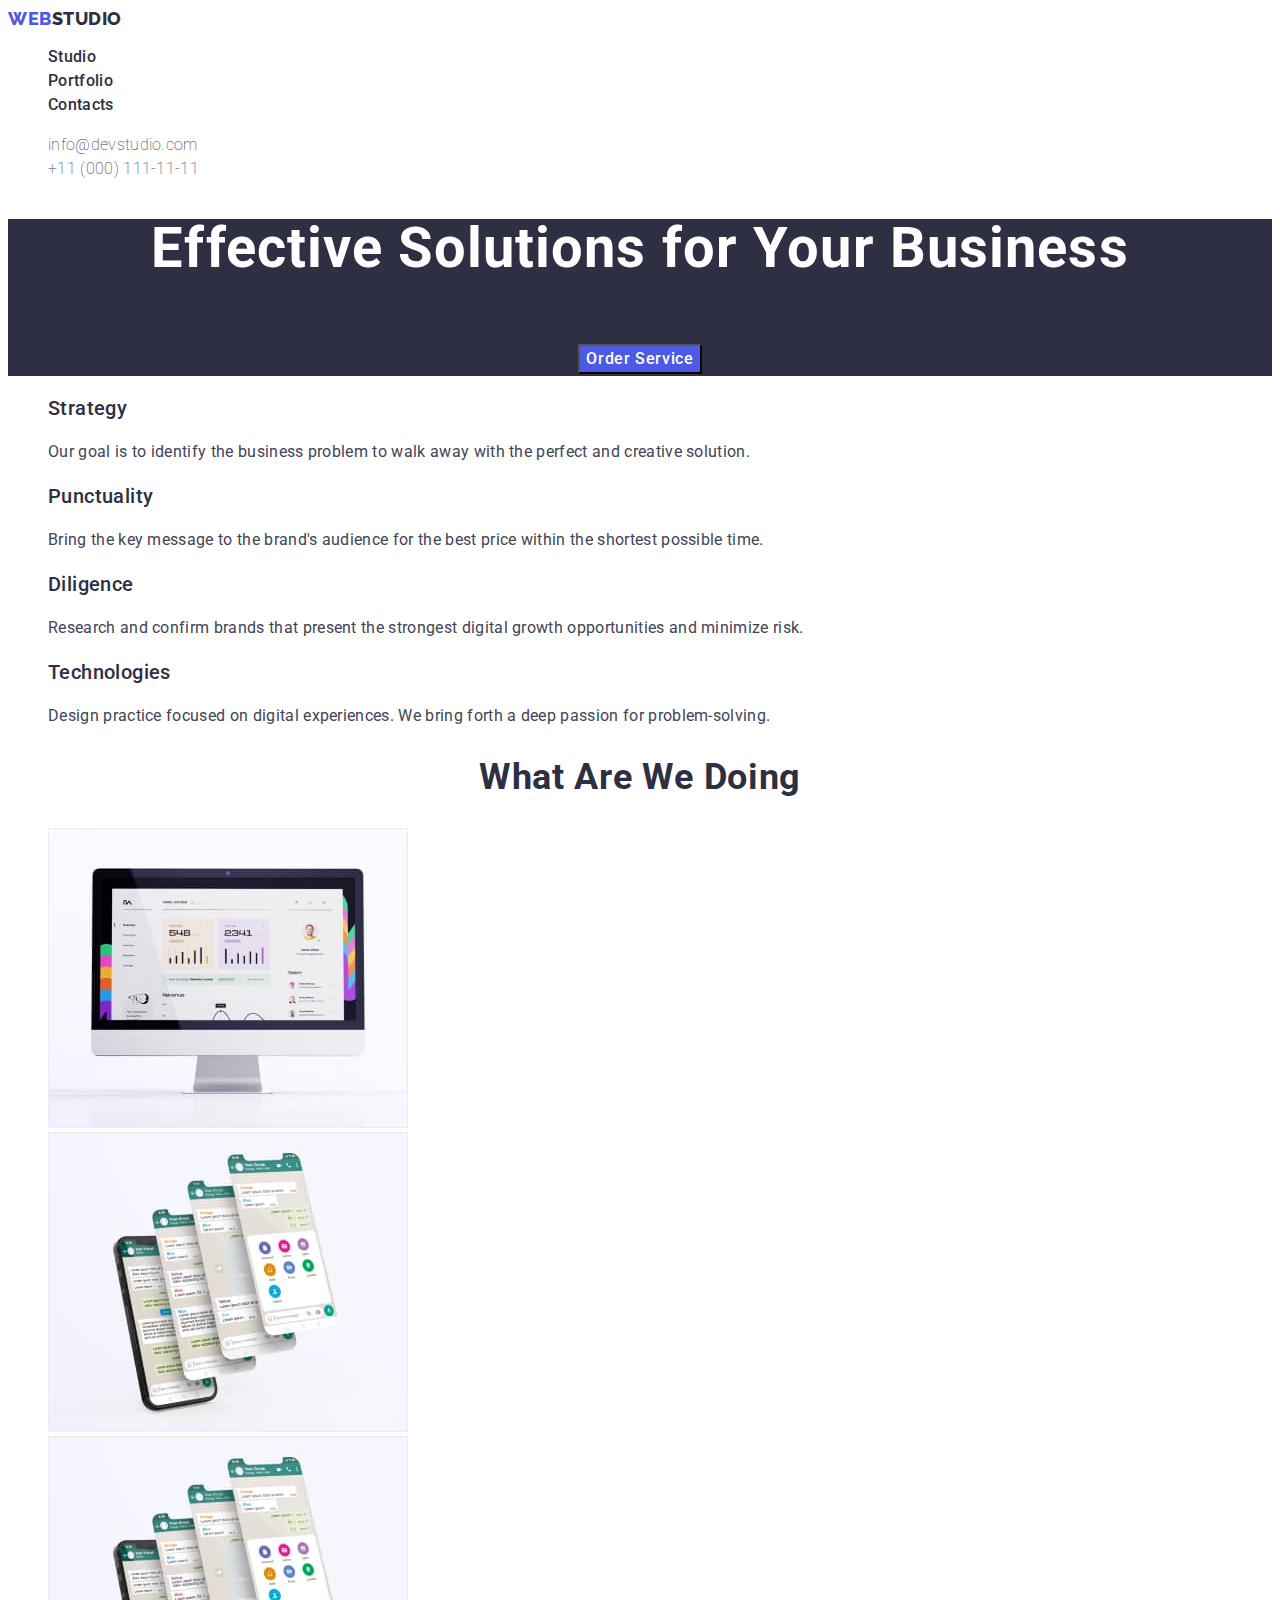
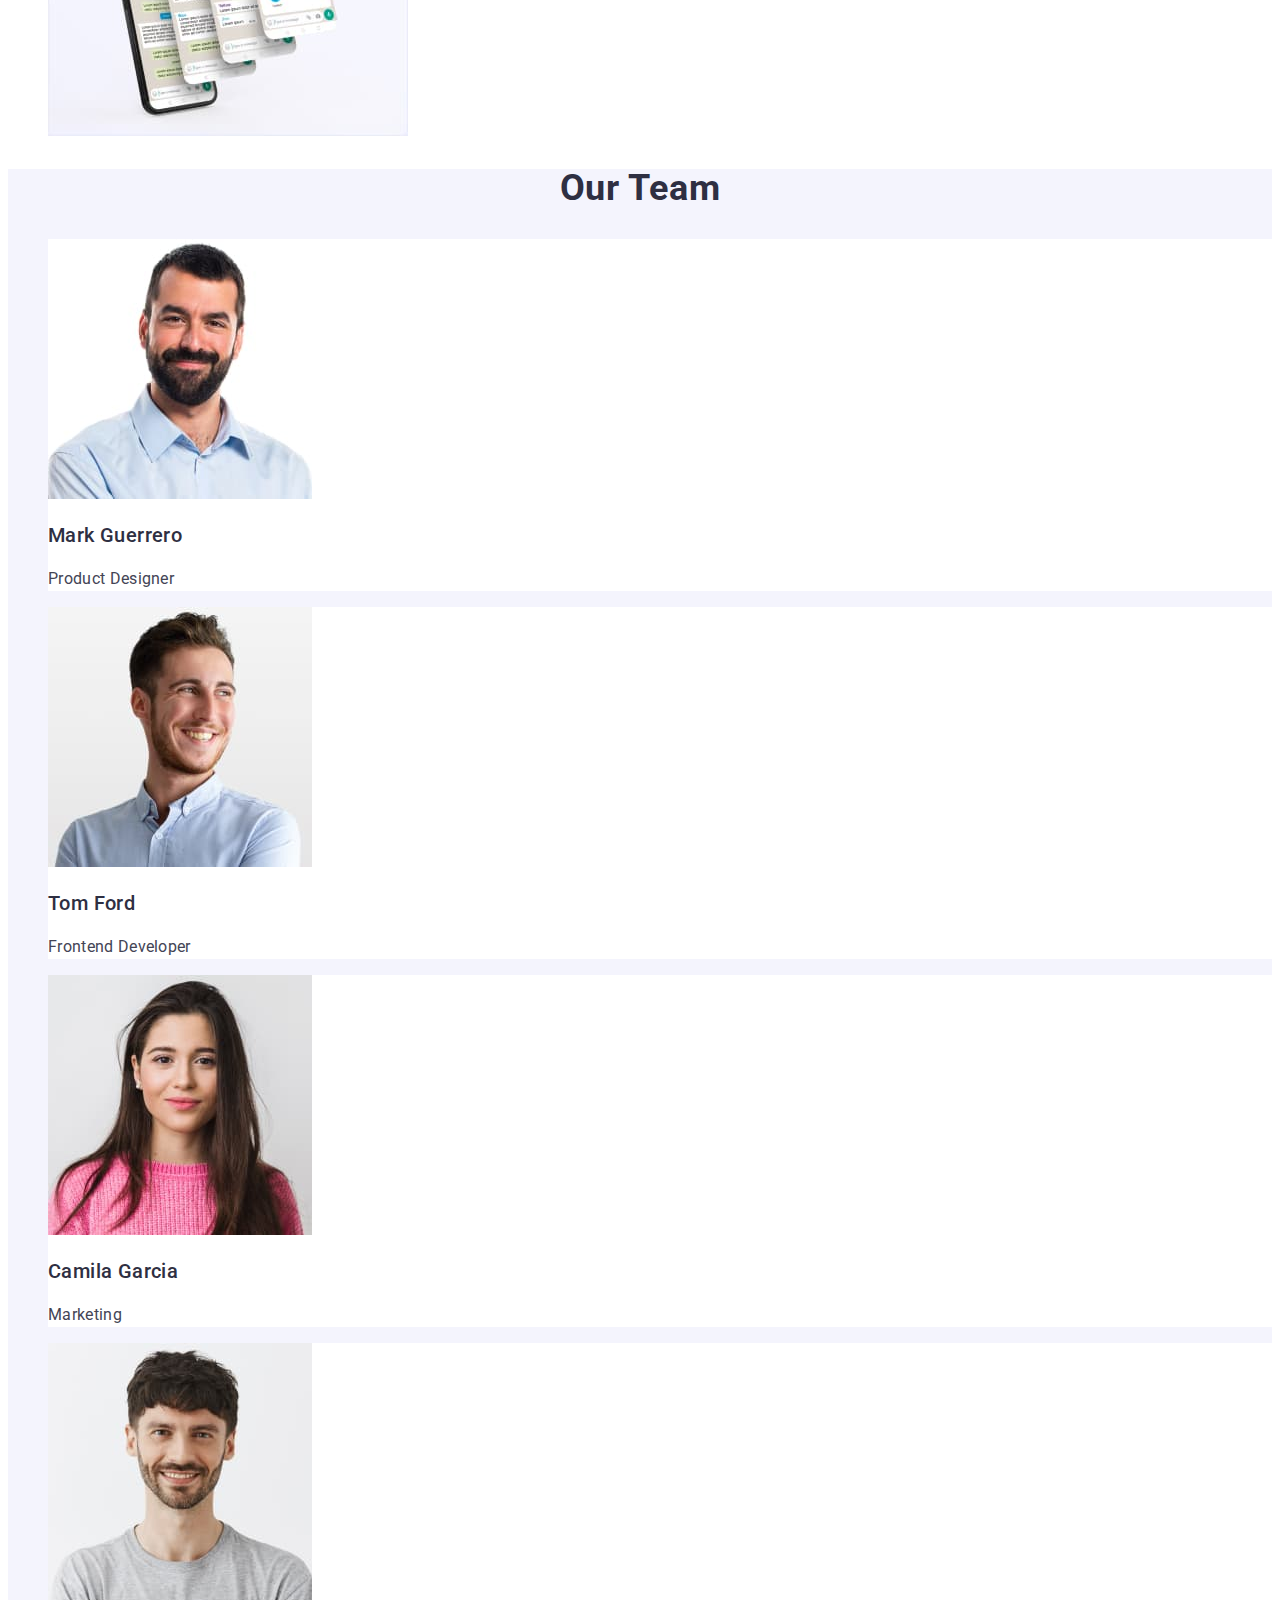
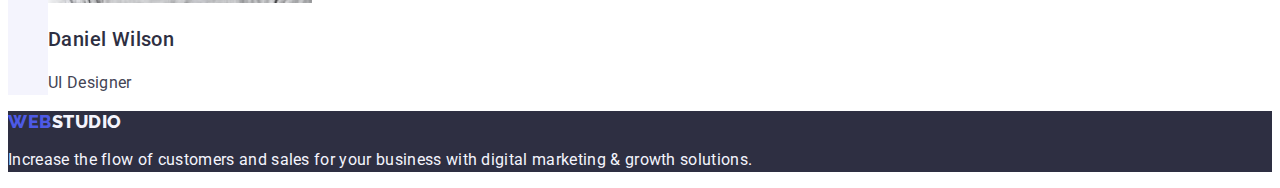
==== index.html @ bb56ab48 "Initial commit" ====
<!DOCTYPE html>
<html lang="en">

<head>
    <meta charset="UTF-8">
    <meta http-equiv="X-UA-Compatible" content="IE=edge">
    <meta name="viewport" content="width=device-width, initial-scale=1.0">
    <link rel="stylesheet" href="./css/styles.css">
    <link rel="preconnect" href="https://fonts.googleapis.com">
    <link rel="preconnect" href="https://fonts.gstatic.com" crossorigin>
    <link
        href="https://fonts.googleapis.com/css2?family=Raleway:wght@800&family=Roboto:wght@400;500;700;900&display=swap"
        rel="stylesheet">
    <title>Document</title>
</head>
<body class="body">
    <header>
        <nav>
            <a href="./index.html" class="logo link">Web<span class="studio-dark">Studio</span></a>

            <ul class="list">
                <li>
                    <a href="./index.html" class="link link-nav">Studio</a>
                </li>
                <li>
                    <a href="./portfolio.html" class="link link-nav">Portfolio</a>
                </li>
                <li>
                    <a href="" class="link link-nav">Contacts</a>
                </li>
            </ul>
        </nav>
        <address class="main-address">
            <ul class="list">
                <li><a href="mailto:info@devstudio.com" class="main-address link">info@devstudio.com</a></li>
                <li><a href="tel:+110001111111" class="main-address link">+11 (000) 111-11-11</a></li>
            </ul>
        </address>
    </header>
    <!--Main block-->
    <main>
        <!--Hero image-->
        <section class="hero">
        <h1 class="hero">Effective Solutions for Your Business</h1>
        <button type="button" class="button">Order Service</button>
        </section>

        <!--Section 1-->
       <section>
        <h2 hidden>Advantages</h2>
        <ul  class="subtitle list">
            <li>

        <h3  class="subtitle">Strategy</h3>

        <p class="description">Our goal is to identify the business problem to walk away with the perfect and creative solution.</p>
        </li>
        <li>
            
            <h3 class="subtitle">Punctuality</h3>

        <p class="description">Bring the key message to the brand's audience for the best price within the shortest possible time.</p>
        </li>
        <li>

        <h3 class="subtitle">Diligence</h3>

        <p class="description">Research and confirm brands that present the strongest digital growth opportunities and minimize risk.</p>
        </li>
        <li>

        <h3 class="subtitle">Technologies</h3>

        <p class="description">Design practice focused on digital experiences. We bring forth a deep passion for problem-solving.</p>
        </li>

        </ul>

        </section> 

        <!--Section 2-->
        <section>
            <h2 class="section-name">What are we doing</h2>
            <ul class="list">
                <li>
                    <img src="./images/img1opt.jpg" alt="screen" width="360" height="300" />
                </li>
                <li>
                    <img src="./images/img2opt.jpg" alt="smartphones screens" width="360" height="300" />
                </li>
                <li>
                    <img src="./images/img2opt.jpg" alt="laptop and smartphone" width="360" height="300" />
                </li>
            </ul>

        </section>

        <!--Section 3-->
        <section class="section">
            <h2 class="section-name">Our Team</h2>
            <ul class="list">
                <li class="section-background">
                    <img src="./images/img-mark.jpg" alt="Mark Guerrero" width="264" height="260"/>
                    <h3 class="subtitle">Mark Guerrero</h3>
                    <p class="description">Product Designer</p> 
                </li>
                <li class="section-background">
                    <img src="./images/img-tom.jpg" alt="Tom Ford" width="264" height="260"/>
                    <h3 class="subtitle">Tom Ford</h3>
                    <p class="description">Frontend Developer</p>
                </li>
                <li class="section-background">
                    <img src="./images/img-camilaopt.jpg" alt="Camila Garcia" width="264" height="260"/>
                    <h3 class="subtitle">Camila Garcia</h3>
                    <p class="description">Marketing</p>
                </li>
                <li class="section-background">
                    <img src="./images/img-danielopt.jpg" alt="Daniel Wilson" width="264" height="260"/>
                    <h3 class="subtitle">Daniel Wilson</h3>
                    <p class="description">UI Designer</p>
                </li>
            </ul>

        </section>

    </main>
    <footer class="footer">
    <a href="./index.html" class="logo link">Web<span class="studio-light">Studio</span></a>
    <p class="end-description">Increase the flow of customers and sales for your business with digital marketing & growth solutions.</p>
    </footer>
    
</body>
</html>
---- css/styles.css ----
:root {
      --brand-color: #2E2F42;
      --primary-slate-color: #434455;
      --primary-blue-color: #404BBF;
      --non-primary-blue-color: #4D5AE5;
      --primary-white-color: #FFFFFF;
      --non-primary-white-color: #E7E9FC;
      --dark-color: #000000;
      --background-color: #F4F4FD;
  }
  .section{
    background-color:var(--background-color);
  }
  .section-background{
    background-color: var(--primary-white-color);
  }
  .link-nav{
    color: var(--brand-color);
    font-weight: 500;
    font-size: 16px;
    line-height: 1.5;
    letter-spacing: 0.02em;
    color: var(--brand-color)
  }
.end-description{
    font-family: Roboto;
    font-weight: 400;
    font-size: 16px;
    line-height: 1.5;
    letter-spacing: 0.02em;
    color: var(--background-color);
}

.body {
    font-family: "Roboto", sans-serif;
    background-color:var(--primary-white-color);
    color:var(--primary-slate-color);
}
.logo{
    font-family: "Raleway",sans-serif; 
    font-weight: 800;
    font-size:  18px;
    line-height: 1.17;
    letter-spacing: 0.03em;
    text-transform: uppercase;
    color: var(--non-primary-blue-color);
    text-decoration: none;
}
.link {
    text-decoration: none;
}

.studio-dark{
    color:var(--brand-color);
}

.list {
    list-style-type: none;
  
        }

.main-address{
    font-style: normal;
    font-weight: 153;
    font-size: 16px;
    line-height: 1.5;
    letter-spacing: 0.02em;
    color:var(--primary-slate-color);
    list-style-type: none;
}
.hero{
    font-weight: 700;
    font-size: 56px;
    line-height: 1.07;
    letter-spacing: 0.02em;
    color:var(--primary-white-color);
    background-color:var(--brand-color);
    text-align: center;
}
.button{
    font-family: "Roboto",sans-serif;
    font-weight: 500;
    font-size: 16px;
    line-height: 1.5;
    letter-spacing: 0.04em;
    cursor: pointer;
    background-color:var(--non-primary-blue-color);
    color:var(--primary-white-color)
    
}
.subtitle{
    font-weight: 500;
    font-size: 20px;
    line-height: 1.2;
    letter-spacing: 0.02em;
    list-style-type: none;
    color:var(--brand-color);
    }
    .description{
        font-weight: 400;
        font-size: 16px;
        line-height: 1.5;
        letter-spacing: 0.02em;
        color:var(--primary-slate-color);
    }
    .section-name{
        font-weight: 700;
        font-size: 36px;
        line-height: 1.11;
        letter-spacing: 0.02em;
        text-align: center;
        text-transform: capitalize;
        color: var(--brand-color);
        }
    .img-list{
        list-style-type: none;
    }
    .footer{
        font-family: "Raleway",sans-serif;
        background-color:var(--brand-color);
        color:var(--non-primary-white-color);
    }
    .studio-light{
        color:var(--background-color);
    }
    .filter-btn{
      font-family: "Roboto",sans-serif;
      font-weight: 500;
      font-size: 16px;
      line-height: 1.5;
      letter-spacing: 0.04em;
      cursor: pointer;
      background-color:var(--background-color);
      color:var(--non-primary-blue-color);
      }
        ul {
            list-style: none;
        }
    
        ul li a {
            text-decoration: none;
        }
        .filter-btn:hover,
        .filter-btn:focus{
            color:var(--primary-white-color);
            background-color: var(--primary-blue-color);
        }
       
        .link:hover,
        .link:focus{
            color: var(--primary-blue-color);
        }
        .address:hover,
        .address:focus{
            color:var(--primary-blue-color);
        }
        .button:hover,
        .button:focus{
            color:var(--primary-white-color);
            background-color:var(--primary-blue-color);
        }
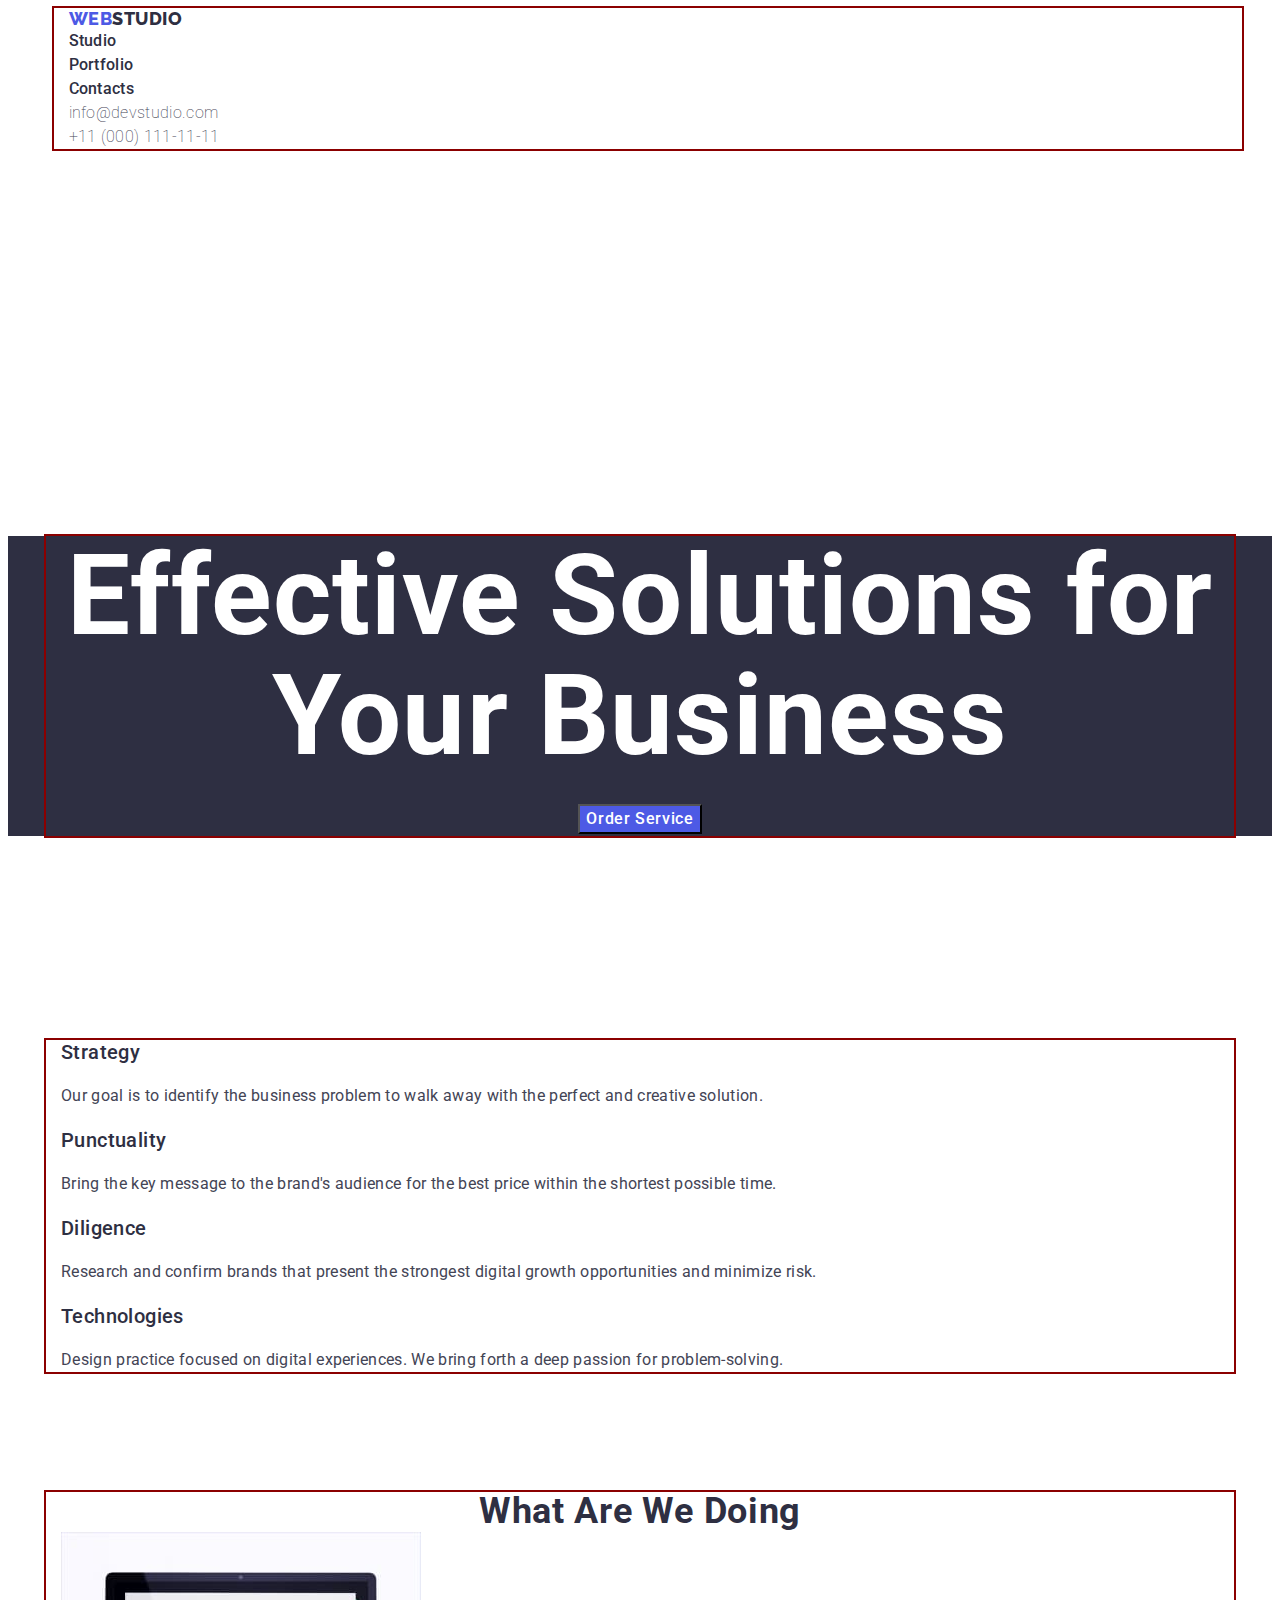
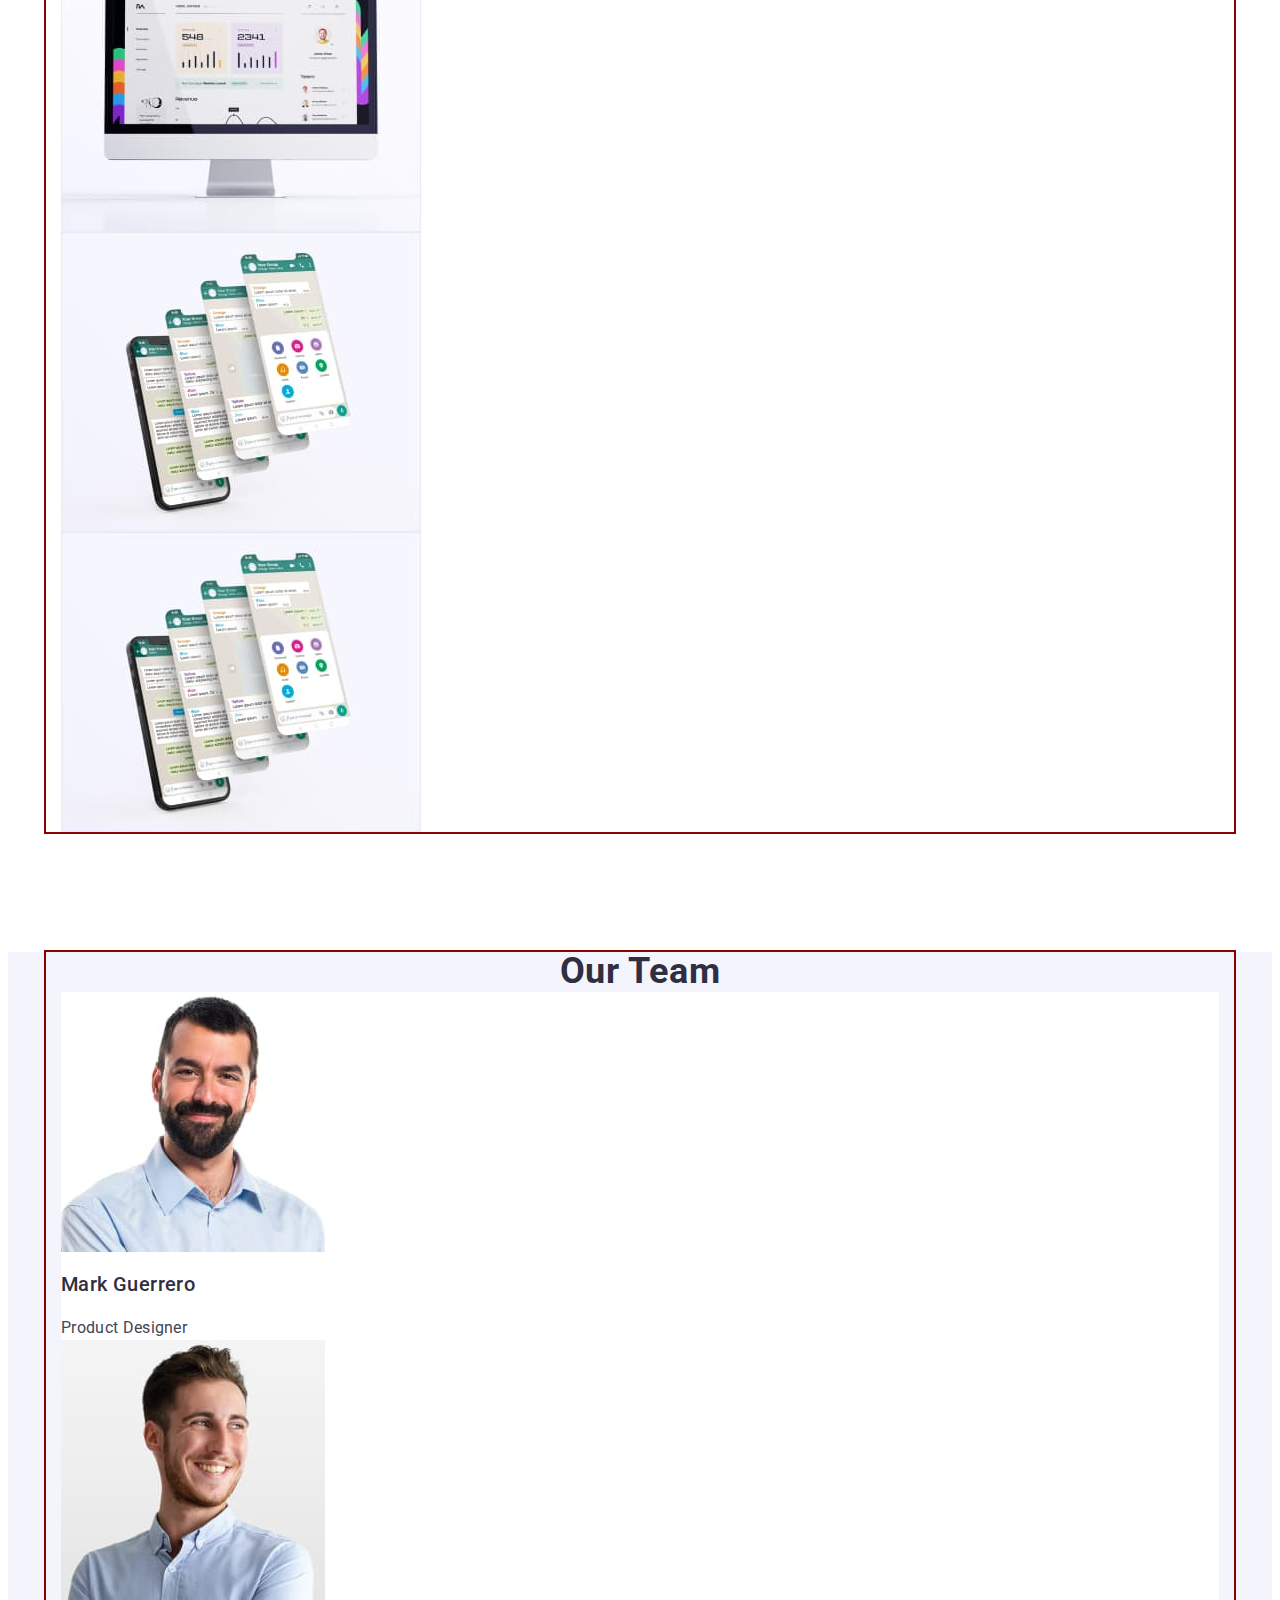
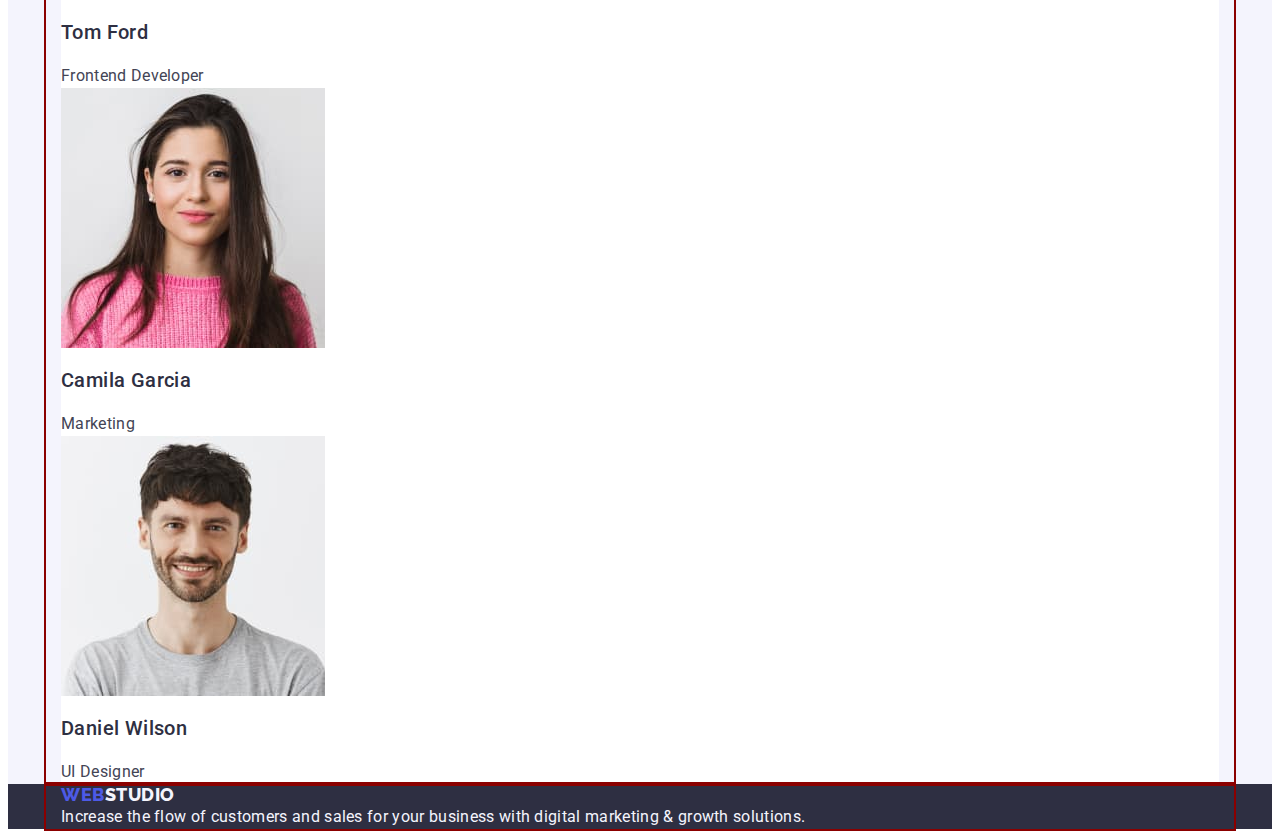
==== commit 1e3d3ab7: "26.06 not ready" ====
--- a/index.html
+++ b/index.html
@@ -14,7 +14,7 @@
     <title>Document</title>
 </head>
 <body class="body">
-    <header>
+    <header> <div class="container">
         <nav>
             <a href="./index.html" class="logo link">Web<span class="studio-dark">Studio</span></a>
 
@@ -36,17 +36,20 @@
                 <li><a href="tel:+110001111111" class="main-address link">+11 (000) 111-11-11</a></li>
             </ul>
         </address>
+        </div>
     </header>
     <!--Main block-->
     <main>
         <!--Hero image-->
         <section class="hero">
-        <h1 class="hero">Effective Solutions for Your Business</h1>
+            <div class="container">
+        <h1 class="hero-headline">Effective Solutions for Your Business</h1>
         <button type="button" class="button">Order Service</button>
+        </div>
         </section>
 
         <!--Section 1-->
-       <section>
+       <section class="section-one"><div class="container">
         <h2 hidden>Advantages</h2>
         <ul  class="subtitle list">
             <li>
@@ -75,11 +78,11 @@
         </li>
 
         </ul>
-
+        </div>
         </section> 
 
         <!--Section 2-->
-        <section>
+        <section class="section-two"><div class="container">
             <h2 class="section-name">What are we doing</h2>
             <ul class="list">
                 <li>
@@ -92,11 +95,11 @@
                     <img src="./images/img2opt.jpg" alt="laptop and smartphone" width="360" height="300" />
                 </li>
             </ul>
-
+        </div>
         </section>
 
         <!--Section 3-->
-        <section class="section">
+        <section class="section"><div class="container">
             <h2 class="section-name">Our Team</h2>
             <ul class="list">
                 <li class="section-background">
@@ -120,13 +123,14 @@
                     <p class="description">UI Designer</p>
                 </li>
             </ul>
-
+         </div>
         </section>
 
     </main>
-    <footer class="footer">
+    <footer class="footer"><div class="container">
     <a href="./index.html" class="logo link">Web<span class="studio-light">Studio</span></a>
     <p class="end-description">Increase the flow of customers and sales for your business with digital marketing & growth solutions.</p>
+    </div>
     </footer>
     
 </body>
--- a/css/styles.css
+++ b/css/styles.css
@@ -76,6 +76,9 @@
     color:var(--primary-white-color);
     background-color:var(--brand-color);
     text-align: center;
+    margin-top: 372px;
+    margin-bottom: 204px;
+   
 }
 .button{
     font-family: "Roboto",sans-serif;
@@ -85,7 +88,8 @@
     letter-spacing: 0.04em;
     cursor: pointer;
     background-color:var(--non-primary-blue-color);
-    color:var(--primary-white-color)
+    color:var(--primary-white-color);
+   
     
 }
 .subtitle{
@@ -158,4 +162,35 @@
         .button:focus{
             color:var(--primary-white-color);
             background-color:var(--primary-blue-color);
-        }+        }
+        h1,h2, p,ul {
+        margin: 0;
+        padding: 0;
+        list-style: none;
+        }
+        img{
+            display: block;
+        }
+        header{
+            padding-left: 15px;
+            padding-bottom: 15px;
+        }
+        
+        .container{
+            width: 1158px;
+            margin: 0 auto;
+            padding-left: 15px;
+            padding-right: 15px;
+            outline: 2px solid darkred;
+        
+        }
+        .hero-headline{
+            
+        }
+        .section-one{
+            margin-bottom: 120px;
+        }
+        .section-two{
+            margin-bottom: 120px;
+        }
+        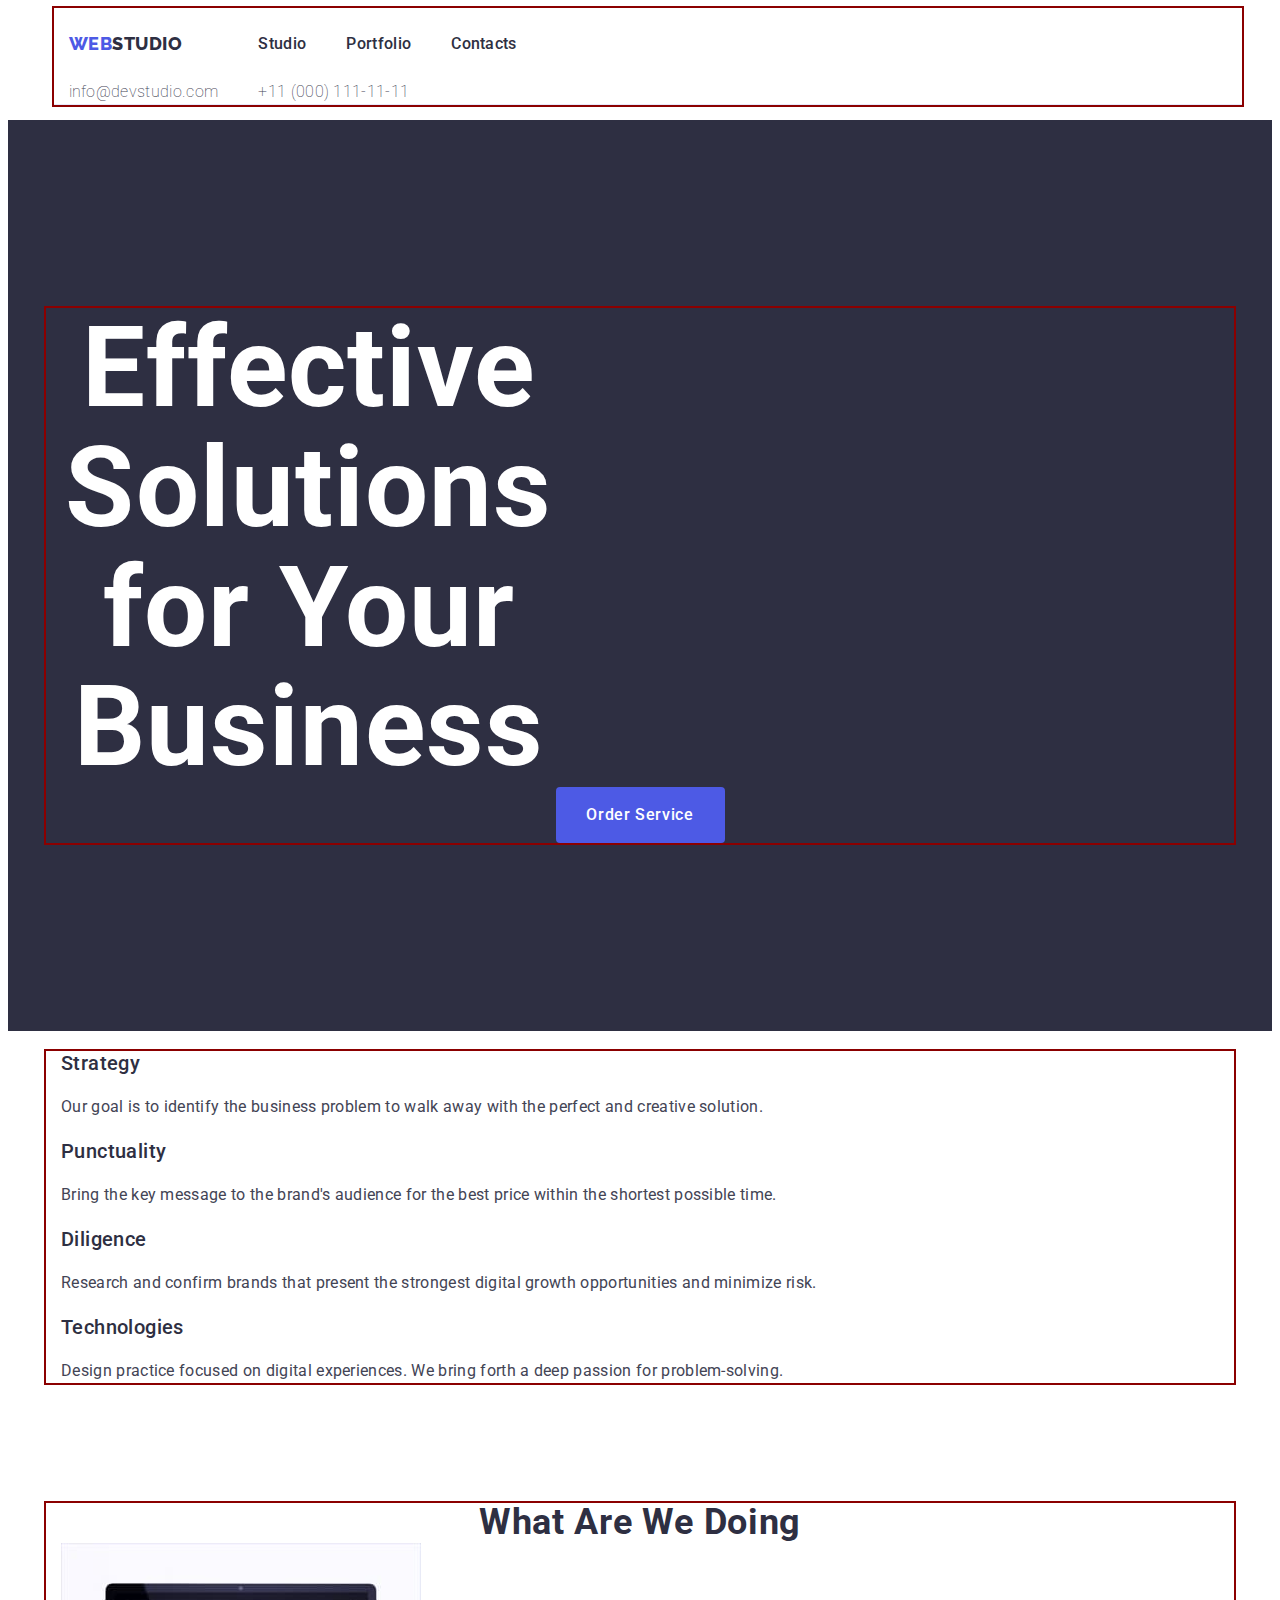
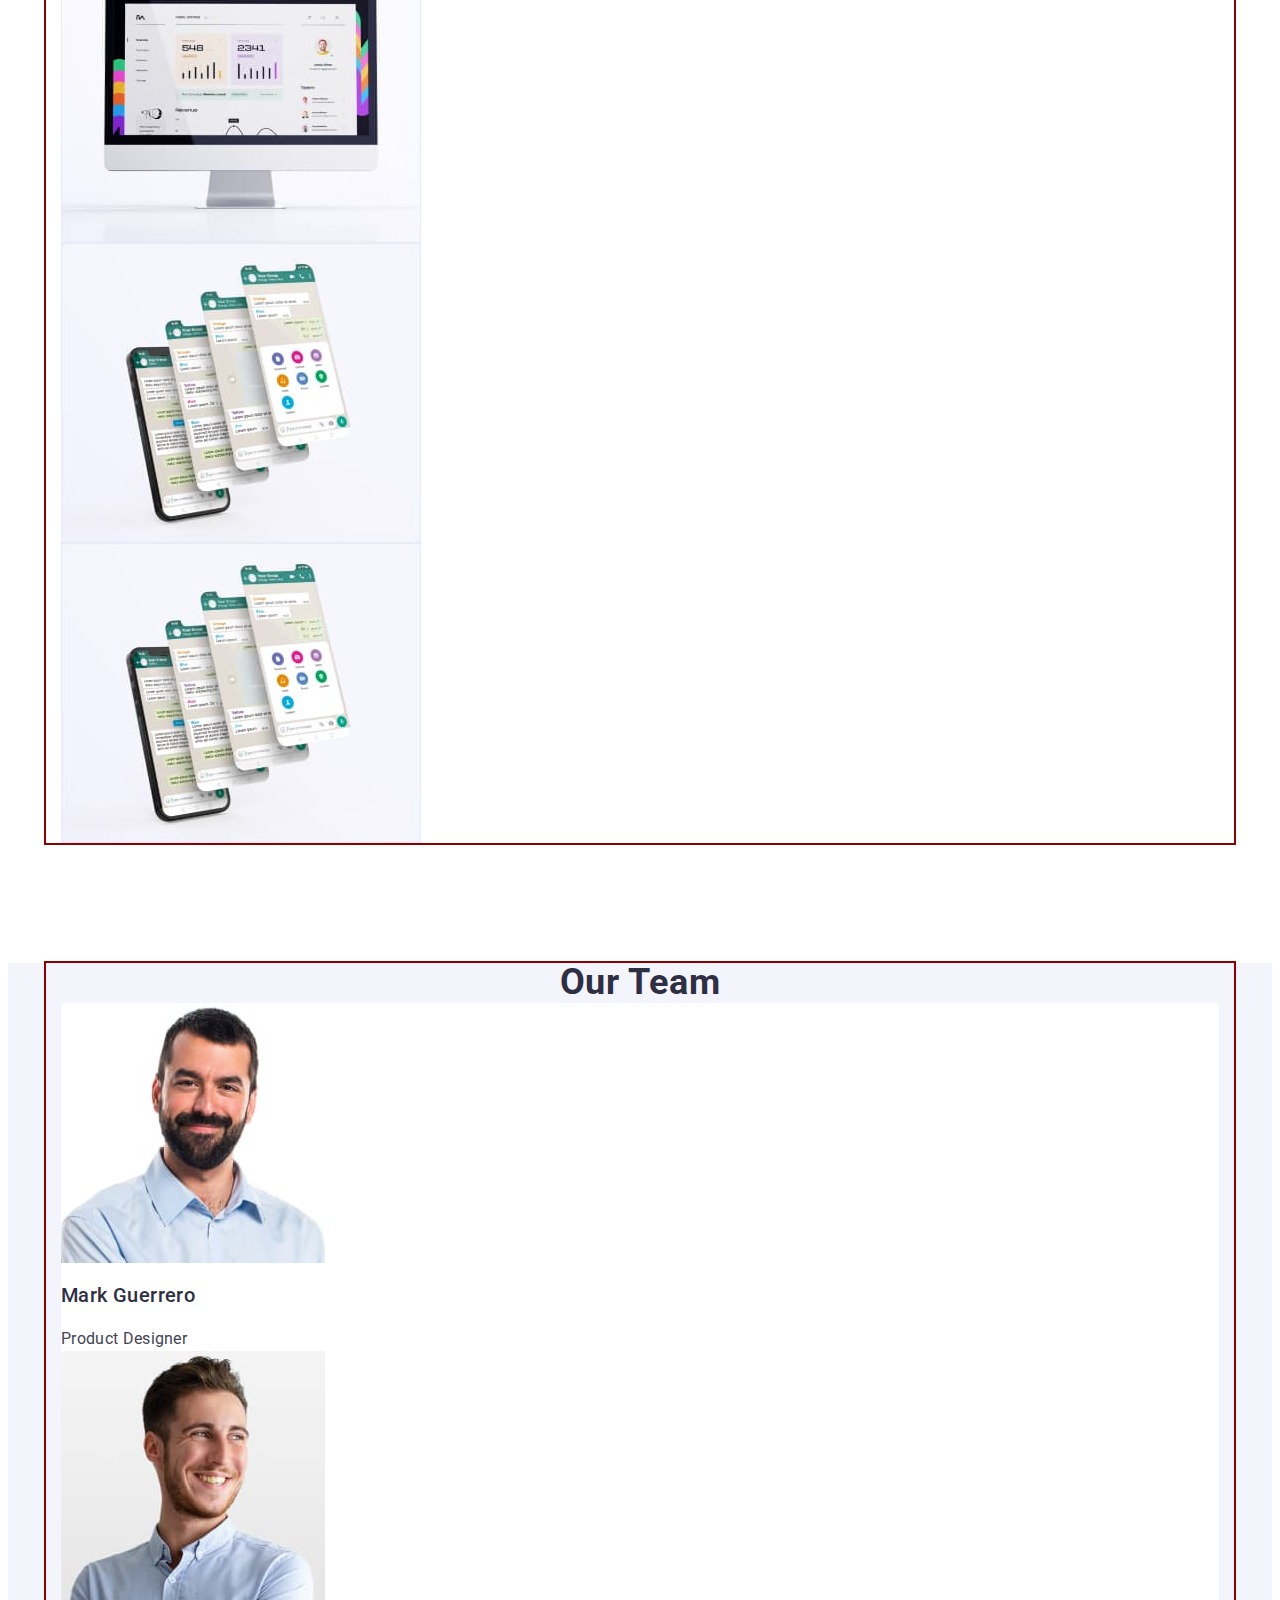
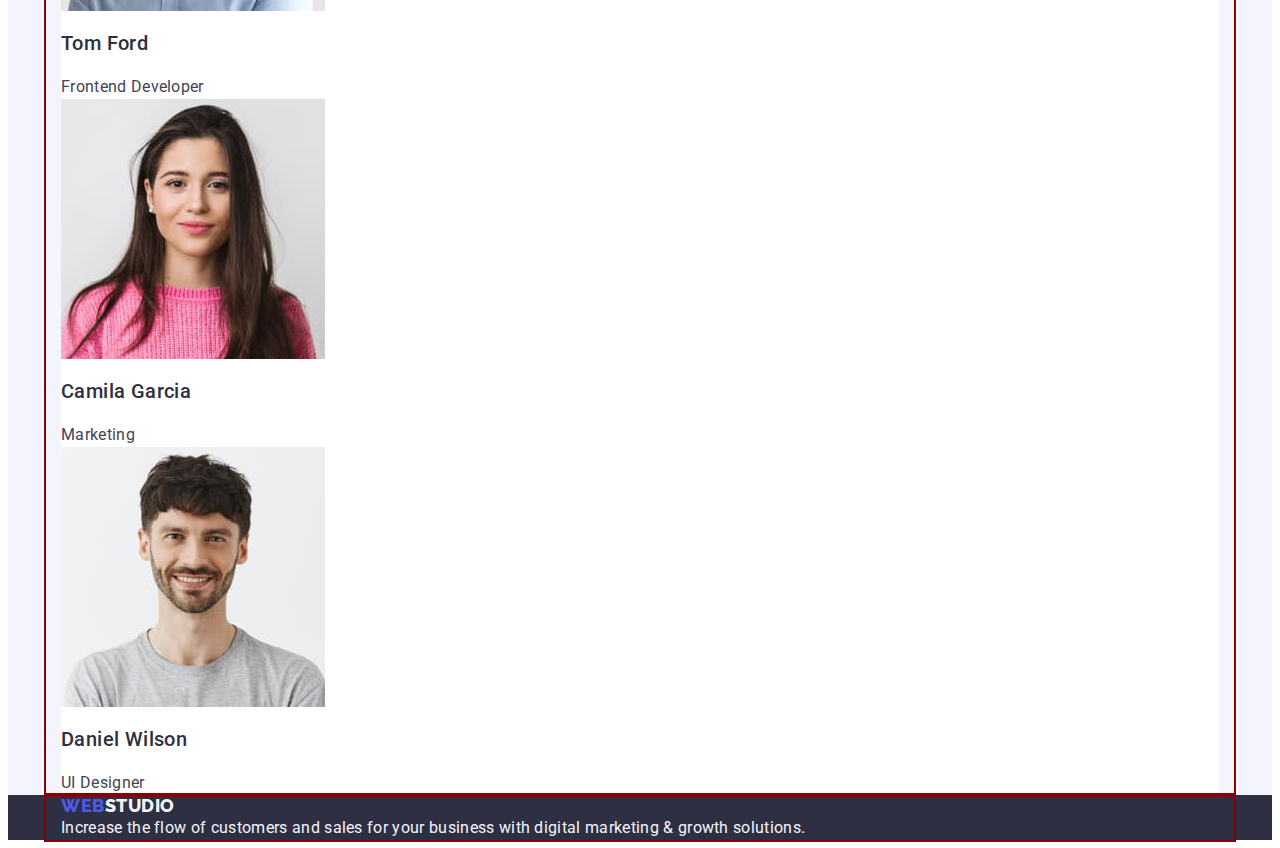
==== commit 848a326c: "26.06. not ready 2d try" ====
--- a/index.html
+++ b/index.html
@@ -11,14 +11,15 @@
     <link
         href="https://fonts.googleapis.com/css2?family=Raleway:wght@800&family=Roboto:wght@400;500;700;900&display=swap"
         rel="stylesheet">
+        <link rel="stylesheet" href="node_modules/modern-normalize/modern-normalize.css">
     <title>Document</title>
 </head>
 <body class="body">
-    <header> <div class="container">
-        <nav>
+    <header> <div class="container header-deco">
+        <nav class="navigation">
             <a href="./index.html" class="logo link">Web<span class="studio-dark">Studio</span></a>
 
-            <ul class="list">
+            <ul class="list list-deco">
                 <li>
                     <a href="./index.html" class="link link-nav">Studio</a>
                 </li>
@@ -31,7 +32,7 @@
             </ul>
         </nav>
         <address class="main-address">
-            <ul class="list">
+            <ul class="list address-deco">
                 <li><a href="mailto:info@devstudio.com" class="main-address link">info@devstudio.com</a></li>
                 <li><a href="tel:+110001111111" class="main-address link">+11 (000) 111-11-11</a></li>
             </ul>
--- a/css/styles.css
+++ b/css/styles.css
@@ -45,6 +45,7 @@
     text-transform: uppercase;
     color: var(--non-primary-blue-color);
     text-decoration: none;
+    margin-right: 76px;
 }
 .link {
     text-decoration: none;
@@ -76,8 +77,8 @@
     color:var(--primary-white-color);
     background-color:var(--brand-color);
     text-align: center;
-    margin-top: 372px;
-    margin-bottom: 204px;
+    padding-top: 188px;
+    padding-bottom: 188px;
    
 }
 .button{
@@ -89,6 +90,12 @@
     cursor: pointer;
     background-color:var(--non-primary-blue-color);
     color:var(--primary-white-color);
+    display: block;
+    margin: 0 auto;
+    min-width: 169px;
+    height: 56px;
+    border: none;
+    border-radius: 4px;
    
     
 }
@@ -185,12 +192,29 @@
         
         }
         .hero-headline{
-            
-        }
+            max-width: 496px;
+         }
         .section-one{
             margin-bottom: 120px;
         }
         .section-two{
             margin-bottom: 120px;
         }
-        +        .header-deco{
+            border-bottom: 1px solid #e7e9fc;
+        }
+        .navigation{
+            display: flex;
+            align-items: center;
+
+        }
+        .list-deco{
+            display: flex;
+            gap: 40px;
+            padding-top: 24px;
+            padding-bottom: 24px;
+        }
+        .address-deco{
+            display: flex;
+            gap: 40px;
+        }
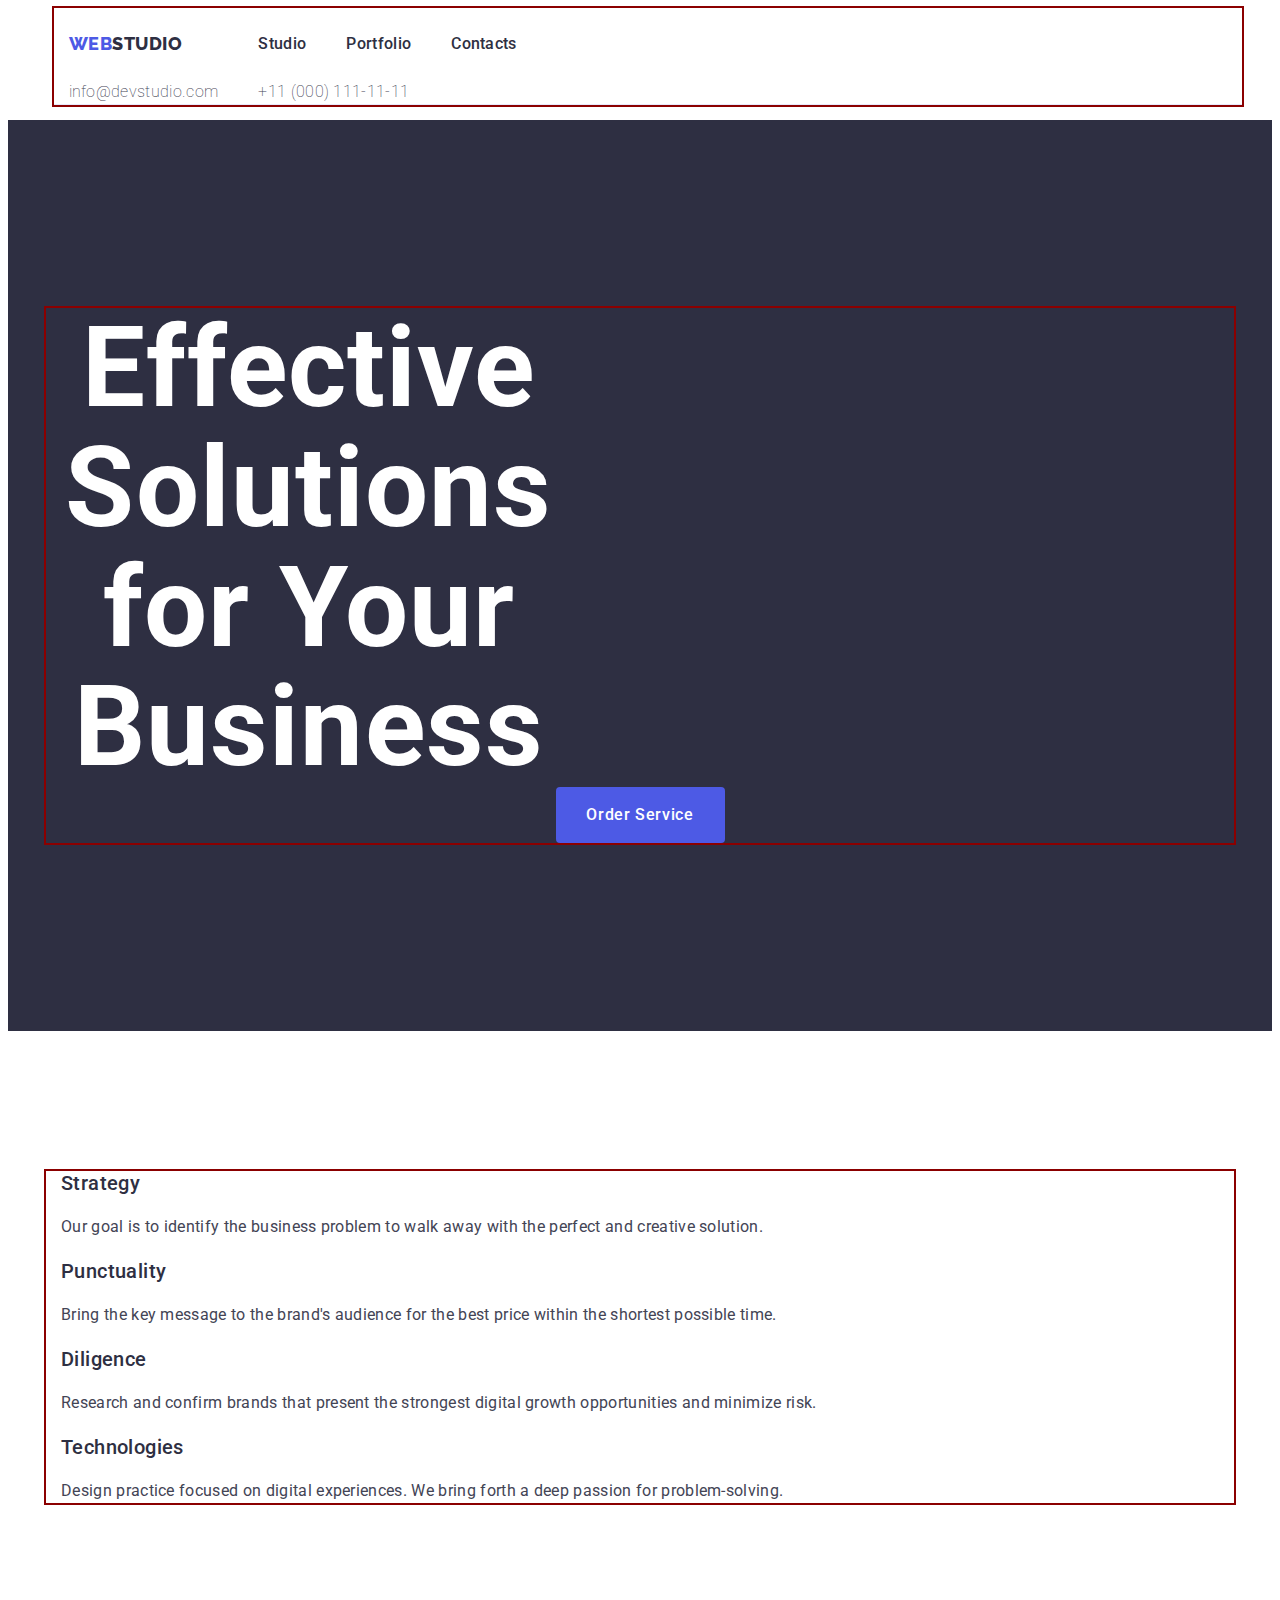
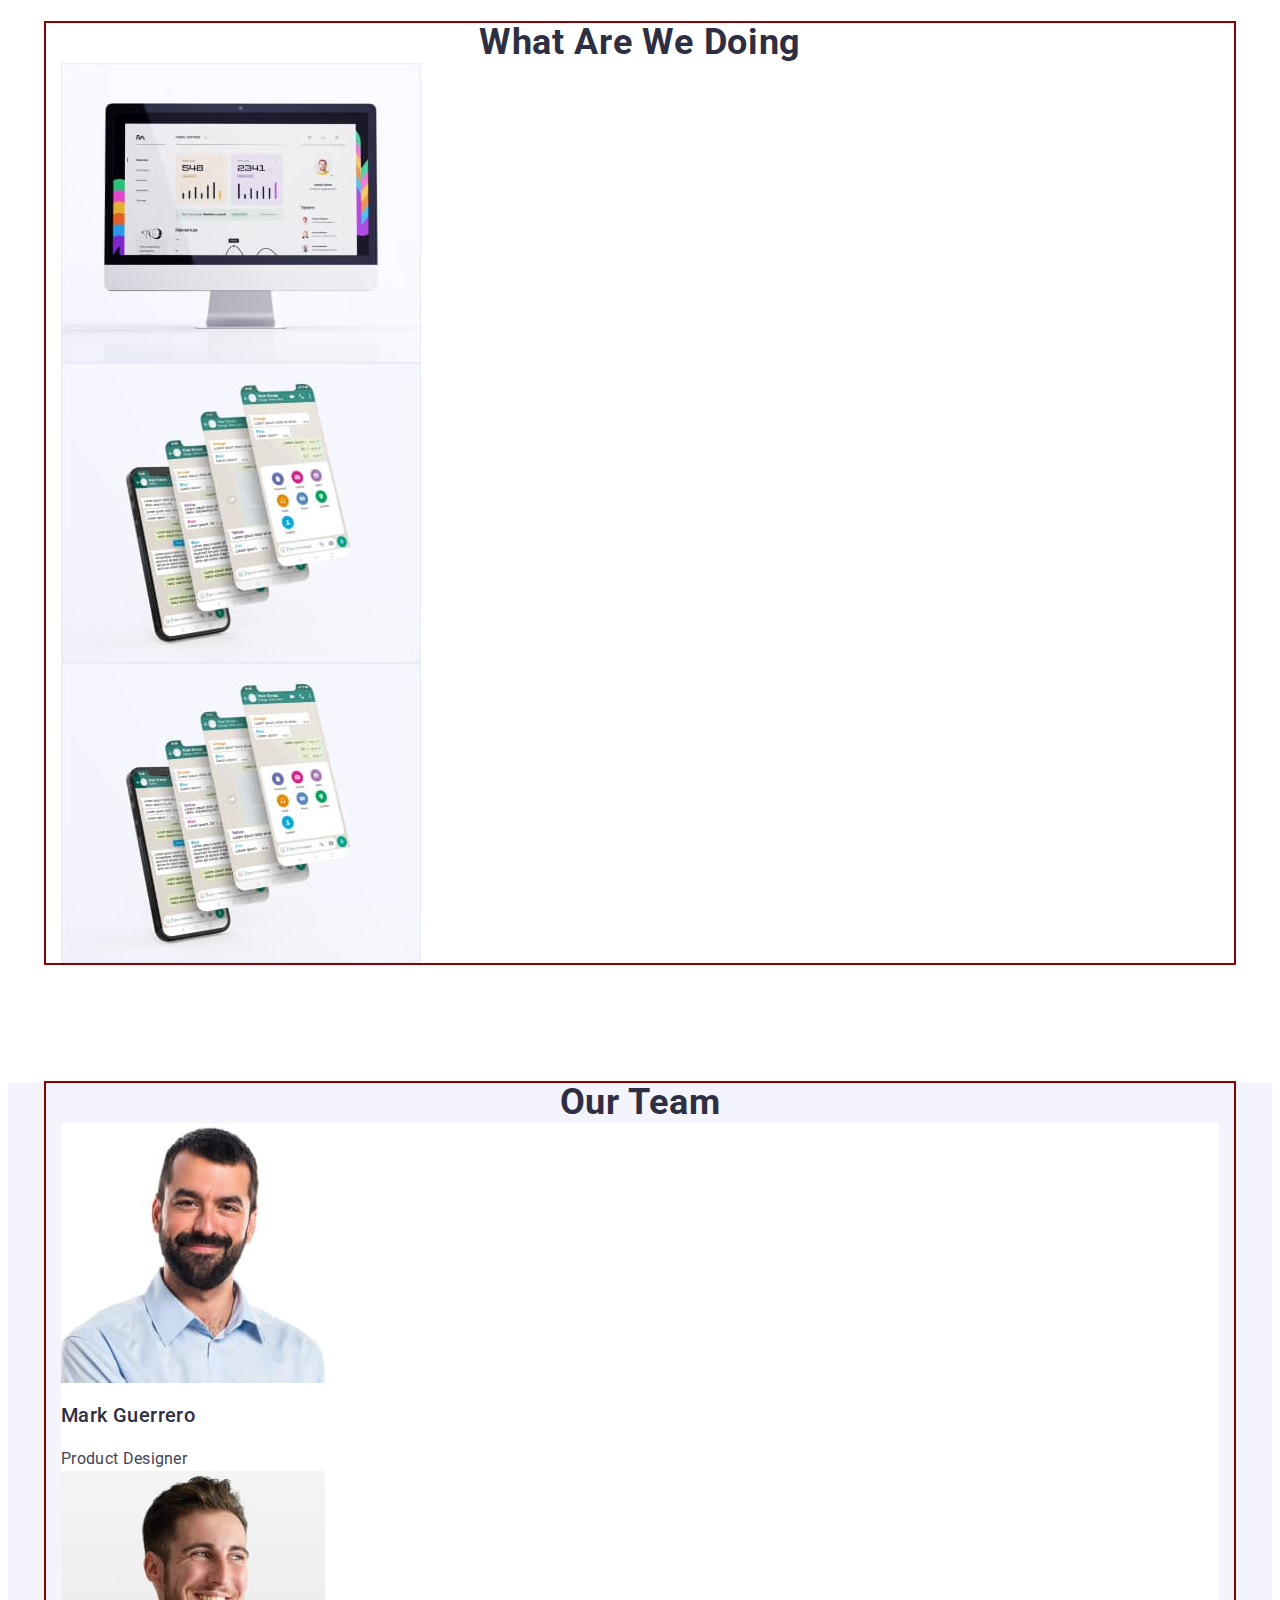
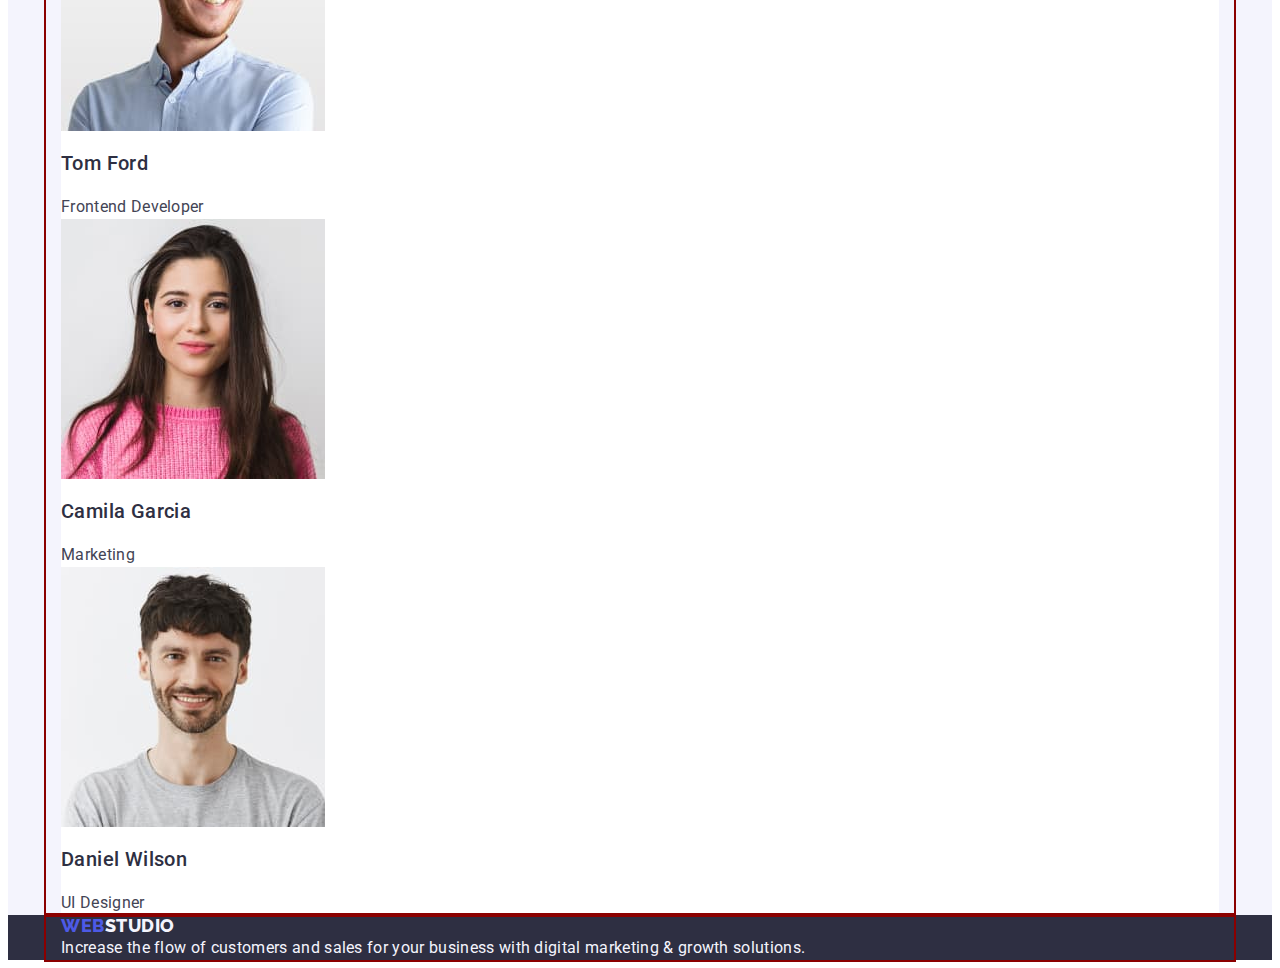
==== commit 1abe608d: "5d try" ====
--- a/index.html
+++ b/index.html
@@ -5,13 +5,14 @@
     <meta charset="UTF-8">
     <meta http-equiv="X-UA-Compatible" content="IE=edge">
     <meta name="viewport" content="width=device-width, initial-scale=1.0">
+    <link rel="stylesheet" href="node_modules/modern-normalize/modern-normalize.css">
     <link rel="stylesheet" href="./css/styles.css">
     <link rel="preconnect" href="https://fonts.googleapis.com">
     <link rel="preconnect" href="https://fonts.gstatic.com" crossorigin>
     <link
         href="https://fonts.googleapis.com/css2?family=Raleway:wght@800&family=Roboto:wght@400;500;700;900&display=swap"
         rel="stylesheet">
-        <link rel="stylesheet" href="node_modules/modern-normalize/modern-normalize.css">
+       
     <title>Document</title>
 </head>
 <body class="body">
--- a/css/styles.css
+++ b/css/styles.css
@@ -195,7 +195,8 @@
             max-width: 496px;
          }
         .section-one{
-            margin-bottom: 120px;
+            padding-top: 120px;
+            padding-bottom: 120px;
         }
         .section-two{
             margin-bottom: 120px;
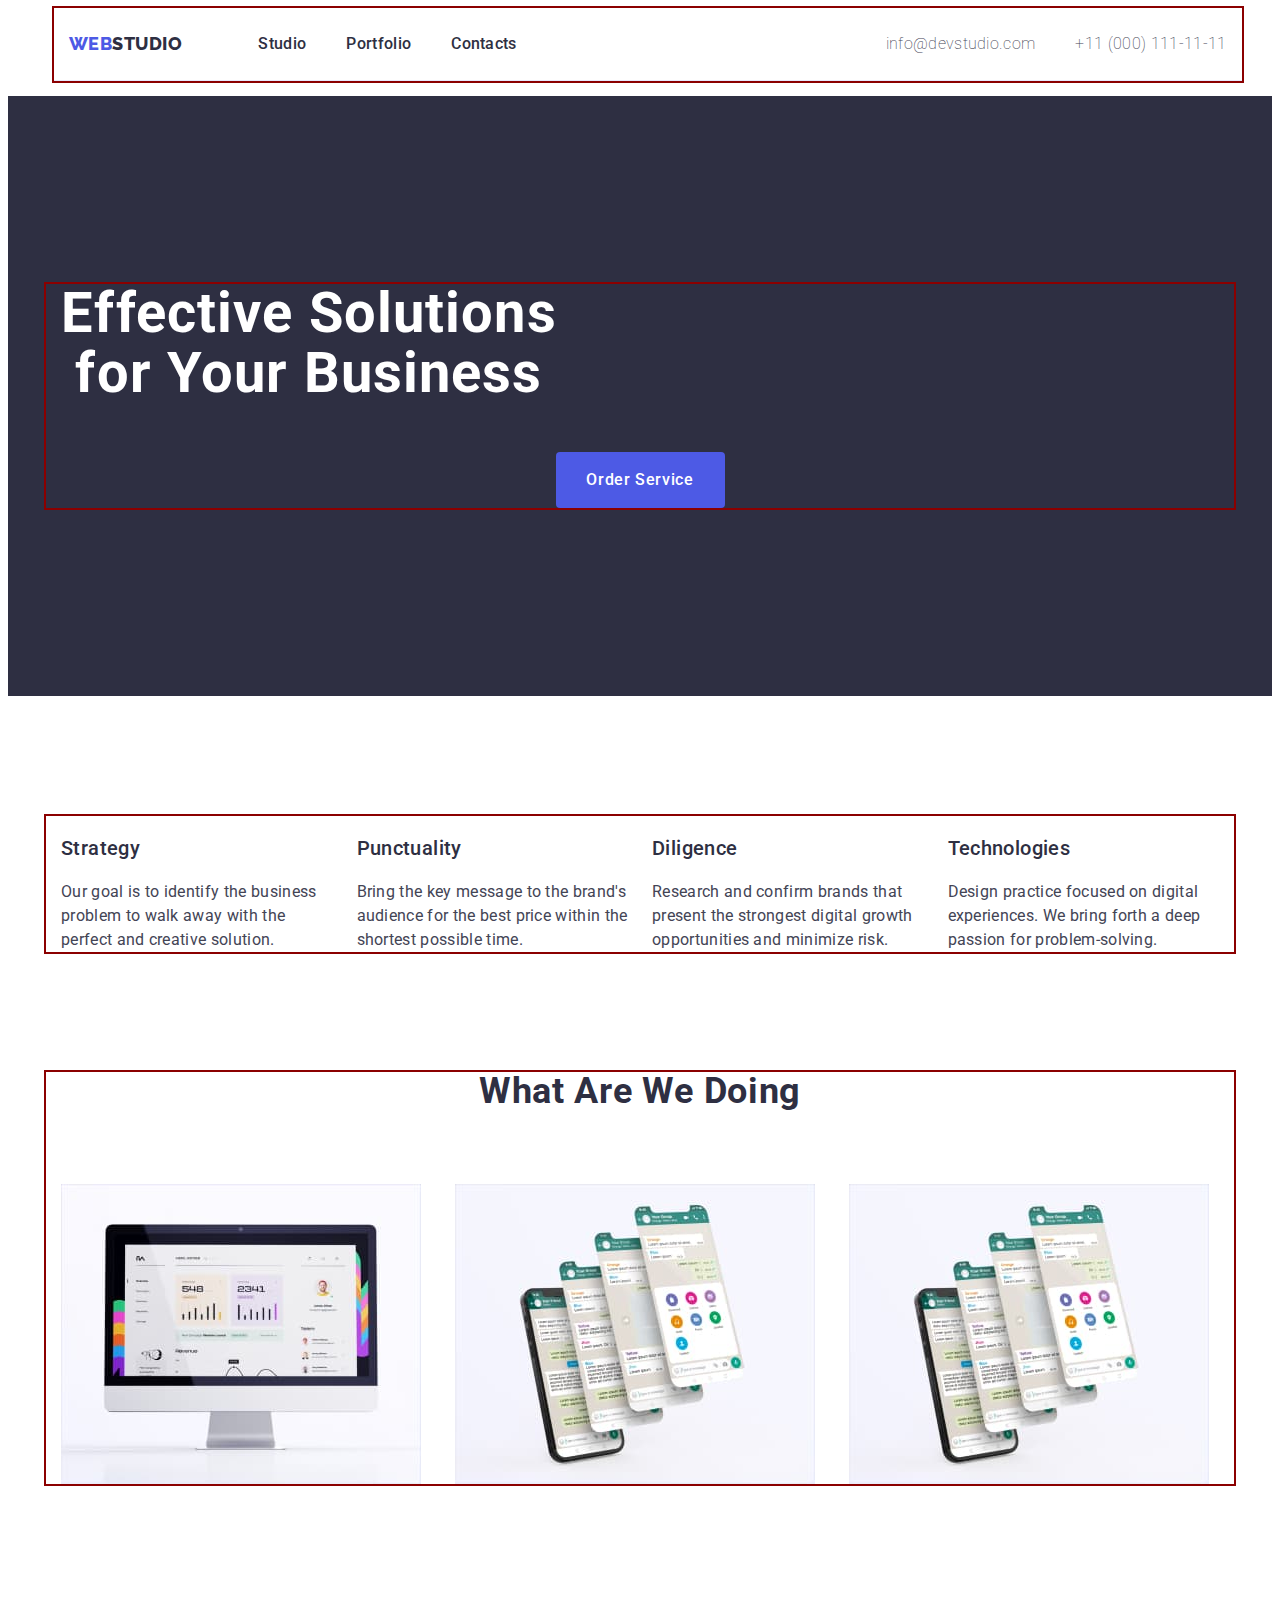
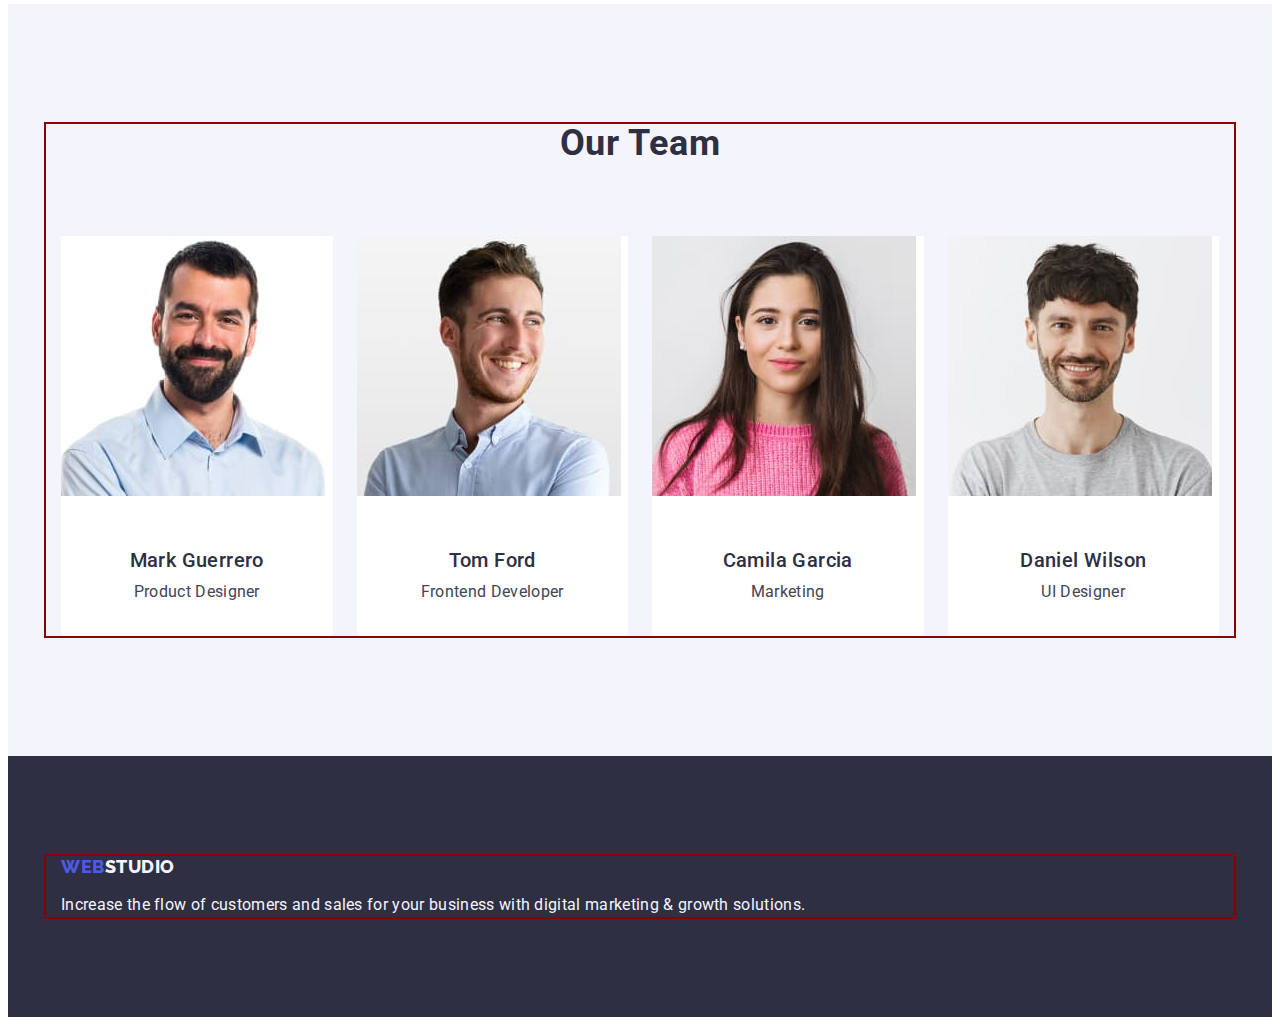
==== commit 1609a2ac: "27.06 check" ====
--- a/index.html
+++ b/index.html
@@ -6,13 +6,15 @@
     <meta http-equiv="X-UA-Compatible" content="IE=edge">
     <meta name="viewport" content="width=device-width, initial-scale=1.0">
     <link rel="stylesheet" href="node_modules/modern-normalize/modern-normalize.css">
-    <link rel="stylesheet" href="./css/styles.css">
     <link rel="preconnect" href="https://fonts.googleapis.com">
     <link rel="preconnect" href="https://fonts.gstatic.com" crossorigin>
     <link
         href="https://fonts.googleapis.com/css2?family=Raleway:wght@800&family=Roboto:wght@400;500;700;900&display=swap"
         rel="stylesheet">
-       
+    <link rel="stylesheet" href="https://cdnjs.cloudflare.com/ajax/libs/modern-normalize/2.0.0/modern-normalize.min.css"
+        integrity="sha512-4xo8blKMVCiXpTaLzQSLSw3KFOVPWhm/TRtuPVc4WG6kUgjH6J03IBuG7JZPkcWMxJ5huwaBpOpnwYElP/m6wg=="
+        crossorigin="anonymous" referrerpolicy="no-referrer" />
+        <link rel="stylesheet" href="./css/styles.css">
     <title>Document</title>
 </head>
 <body class="body">
@@ -52,27 +54,27 @@
 
         <!--Section 1-->
        <section class="section-one"><div class="container">
-        <h2 hidden>Advantages</h2>
-        <ul  class="subtitle list">
-            <li>
+        <h2 class="visually-hidden" hidden>Advantages</h2>
+        <ul  class="subtitle list subtitle-deco">
+            <li class="li-item">
 
         <h3  class="subtitle">Strategy</h3>
 
         <p class="description">Our goal is to identify the business problem to walk away with the perfect and creative solution.</p>
         </li>
-        <li>
+        <li class="li-item">
             
             <h3 class="subtitle">Punctuality</h3>
 
         <p class="description">Bring the key message to the brand's audience for the best price within the shortest possible time.</p>
         </li>
-        <li>
+        <li class="li-item">
 
         <h3 class="subtitle">Diligence</h3>
 
         <p class="description">Research and confirm brands that present the strongest digital growth opportunities and minimize risk.</p>
         </li>
-        <li>
+        <li class="li-item">
 
         <h3 class="subtitle">Technologies</h3>
 
@@ -86,14 +88,14 @@
         <!--Section 2-->
         <section class="section-two"><div class="container">
             <h2 class="section-name">What are we doing</h2>
-            <ul class="list">
-                <li>
+            <ul class="list section-two-deco">
+                <li class="li-item-two">
                     <img src="./images/img1opt.jpg" alt="screen" width="360" height="300" />
                 </li>
-                <li>
+                <li class="li-item-two">
                     <img src="./images/img2opt.jpg" alt="smartphones screens" width="360" height="300" />
                 </li>
-                <li>
+                <li class="li-item-two">
                     <img src="./images/img2opt.jpg" alt="laptop and smartphone" width="360" height="300" />
                 </li>
             </ul>
@@ -101,28 +103,32 @@
         </section>
 
         <!--Section 3-->
-        <section class="section"><div class="container">
+        <section class="section section-three"><div class="container">
             <h2 class="section-name">Our Team</h2>
-            <ul class="list">
-                <li class="section-background">
+            <ul class="list section-three-deco">
+                <li class="section-background li-item-tree">
                     <img src="./images/img-mark.jpg" alt="Mark Guerrero" width="264" height="260"/>
-                    <h3 class="subtitle">Mark Guerrero</h3>
-                    <p class="description">Product Designer</p> 
+                <div class="name-deco"><h3 class="subtitle name-deco-two">Mark Guerrero</h3>
+                    <p class="description p-item">Product Designer</p>
+                </div>
                 </li>
-                <li class="section-background">
+                <li class="section-background li-item-tree">
                     <img src="./images/img-tom.jpg" alt="Tom Ford" width="264" height="260"/>
-                    <h3 class="subtitle">Tom Ford</h3>
-                    <p class="description">Frontend Developer</p>
+                <div class="name-deco"><h3 class="subtitle name-deco-two">Tom Ford</h3>
+                    <p class="description p-item">Frontend Developer</p>
+                </div>
                 </li>
-                <li class="section-background">
+                <li class="section-background li-item-tree">
                     <img src="./images/img-camilaopt.jpg" alt="Camila Garcia" width="264" height="260"/>
-                    <h3 class="subtitle">Camila Garcia</h3>
-                    <p class="description">Marketing</p>
+                <div class="name-deco"><h3 class="subtitle name-deco-two">Camila Garcia</h3>
+                    <p class="description p-item">Marketing</p>
+                </div>
                 </li>
-                <li class="section-background">
+                <li class="section-background li-item-tree">
                     <img src="./images/img-danielopt.jpg" alt="Daniel Wilson" width="264" height="260"/>
-                    <h3 class="subtitle">Daniel Wilson</h3>
-                    <p class="description">UI Designer</p>
+                <div class="name-deco"><h3 class="subtitle name-deco-two">Daniel Wilson</h3>
+                    <p class="description p-item">UI Designer</p>
+                </div>
                 </li>
             </ul>
          </div>
@@ -130,7 +136,7 @@
 
     </main>
     <footer class="footer"><div class="container">
-    <a href="./index.html" class="logo link">Web<span class="studio-light">Studio</span></a>
+    <a href="./index.html" class="logo link footer-link">Web<span class="studio-light">Studio</span></a>
     <p class="end-description">Increase the flow of customers and sales for your business with digital marketing & growth solutions.</p>
     </div>
     </footer>
--- a/css/styles.css
+++ b/css/styles.css
@@ -68,15 +68,10 @@
     letter-spacing: 0.02em;
     color:var(--primary-slate-color);
     list-style-type: none;
+    margin-left: auto;
 }
 .hero{
-    font-weight: 700;
-    font-size: 56px;
-    line-height: 1.07;
-    letter-spacing: 0.02em;
-    color:var(--primary-white-color);
     background-color:var(--brand-color);
-    text-align: center;
     padding-top: 188px;
     padding-bottom: 188px;
    
@@ -106,6 +101,7 @@
     letter-spacing: 0.02em;
     list-style-type: none;
     color:var(--brand-color);
+    
     }
     .description{
         font-weight: 400;
@@ -122,6 +118,7 @@
         text-align: center;
         text-transform: capitalize;
         color: var(--brand-color);
+        margin-bottom: 72px;
         }
     .img-list{
         list-style-type: none;
@@ -130,6 +127,7 @@
         font-family: "Raleway",sans-serif;
         background-color:var(--brand-color);
         color:var(--non-primary-white-color);
+        padding: 100px 0;
     }
     .studio-light{
         color:var(--background-color);
@@ -143,6 +141,9 @@
       cursor: pointer;
       background-color:var(--background-color);
       color:var(--non-primary-blue-color);
+      padding: 12px 24px;
+      border: 1px solid #e7e9fc;
+      border-radius: 4px;
       }
         ul {
             list-style: none;
@@ -155,6 +156,7 @@
         .filter-btn:focus{
             color:var(--primary-white-color);
             background-color: var(--primary-blue-color);
+            border: 1px solid transparent;
         }
        
         .link:hover,
@@ -192,16 +194,27 @@
         
         }
         .hero-headline{
+            font-weight: 700;
+            font-size: 56px;
+            line-height: 1.07;
+            letter-spacing: 0.02em;
+            color: var(--primary-white-color);
             max-width: 496px;
+            margin: left auto;
+            margin: right auto;
+            margin-bottom: 48px;
+            text-align: center;
          }
         .section-one{
             padding-top: 120px;
             padding-bottom: 120px;
         }
         .section-two{
-            margin-bottom: 120px;
+            padding-bottom: 120px;
         }
         .header-deco{
+            display: flex;
+            align-items: center;
             border-bottom: 1px solid #e7e9fc;
         }
         .navigation{
@@ -219,3 +232,81 @@
             display: flex;
             gap: 40px;
         }
+       .visually-hidden{
+        width: 1px;
+        height: 1px;
+        border: 0;
+        padding: 0;
+        margin-bottom: 8px;
+       }
+        .subtitle-deco{
+            display: flex;
+            gap: 24px;
+         }
+         .li-item{
+            width: calc((100% - 72px) / 4)
+         }
+         .section-two-deco{
+            display: flex;
+            gap: 24px;
+         }
+         .li-item-two{
+            width: calc((100% - 48px) / 3)
+         }
+         .section-three{
+            padding: 120px 0px;
+         }
+         .section-three-deco{
+            display: flex;
+            gap: 24px;
+         }
+         .li-item-tree{
+            width: calc((100% - 72px) / 4);
+            border-radius: 0px 0px 4px 4px;
+         }
+         .name-deco{
+            padding-top: 32px;
+            padding-bottom: 32px;
+            padding-left: 16px;
+            padding-right: 16px
+         }
+         .name-deco-two{
+            text-align: center;
+            margin-bottom: 8px;
+         }
+         .p-item{
+            text-align: center;
+         }
+         .footer-link{
+            display:inline-block;
+            margin-bottom: 16px;        
+        }
+        .section-portfolio{
+            padding-top: 96px;
+            padding-bottom: 120px;
+        }
+        .list-btn-deco{
+            display: flex;
+            justify-content: center;
+            gap: 24px;
+            margin-bottom: 72px;
+        }
+        .list-port{
+            display: flex;
+            flex-wrap: wrap;
+            column-gap: 24px;
+            row-gap: 48px;
+        }
+        .li-item-port{
+            width: calc((100% - 48px) / 3);
+        }
+        .description-deco{
+            padding: 32px 16px;
+            border: 1px solid #e7e9fc;
+            border-top: none;
+        }
+
+            .h2-deco-port{
+                margin-bottom: 8px;
+            }
+               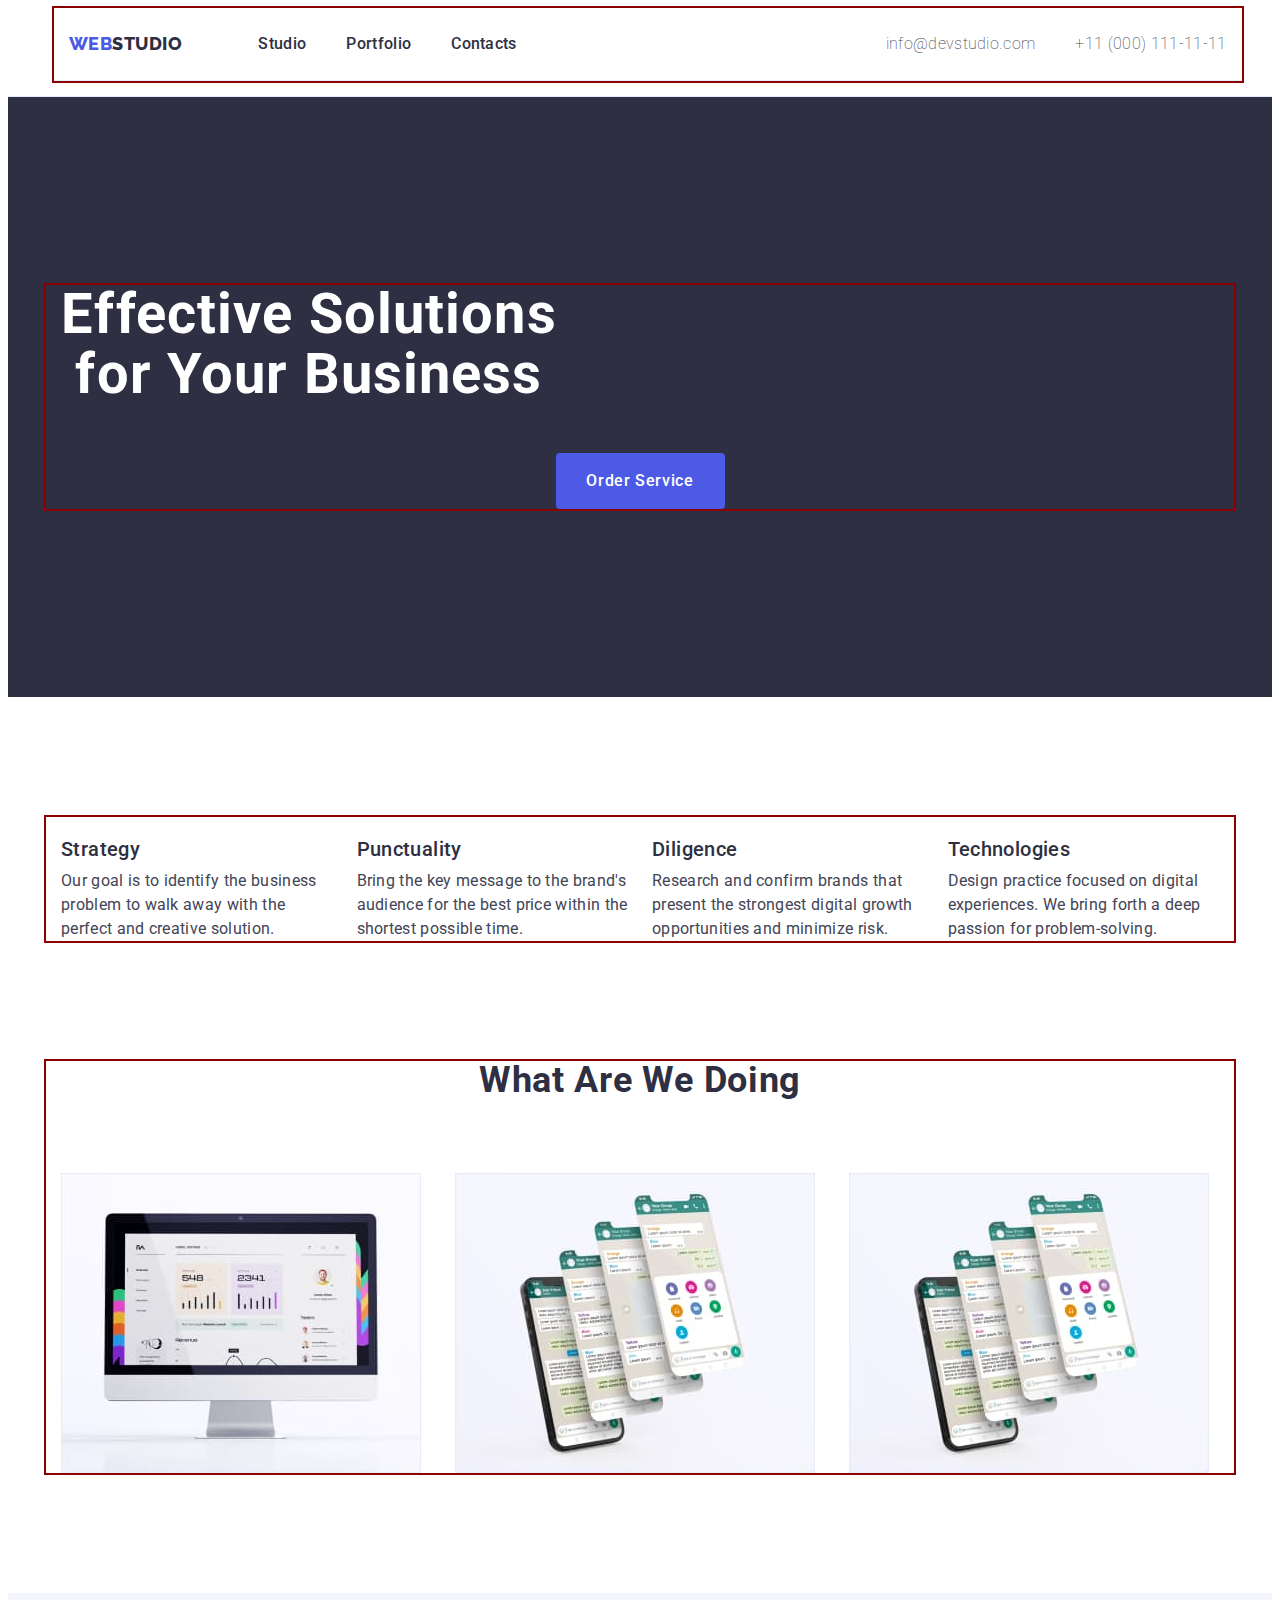
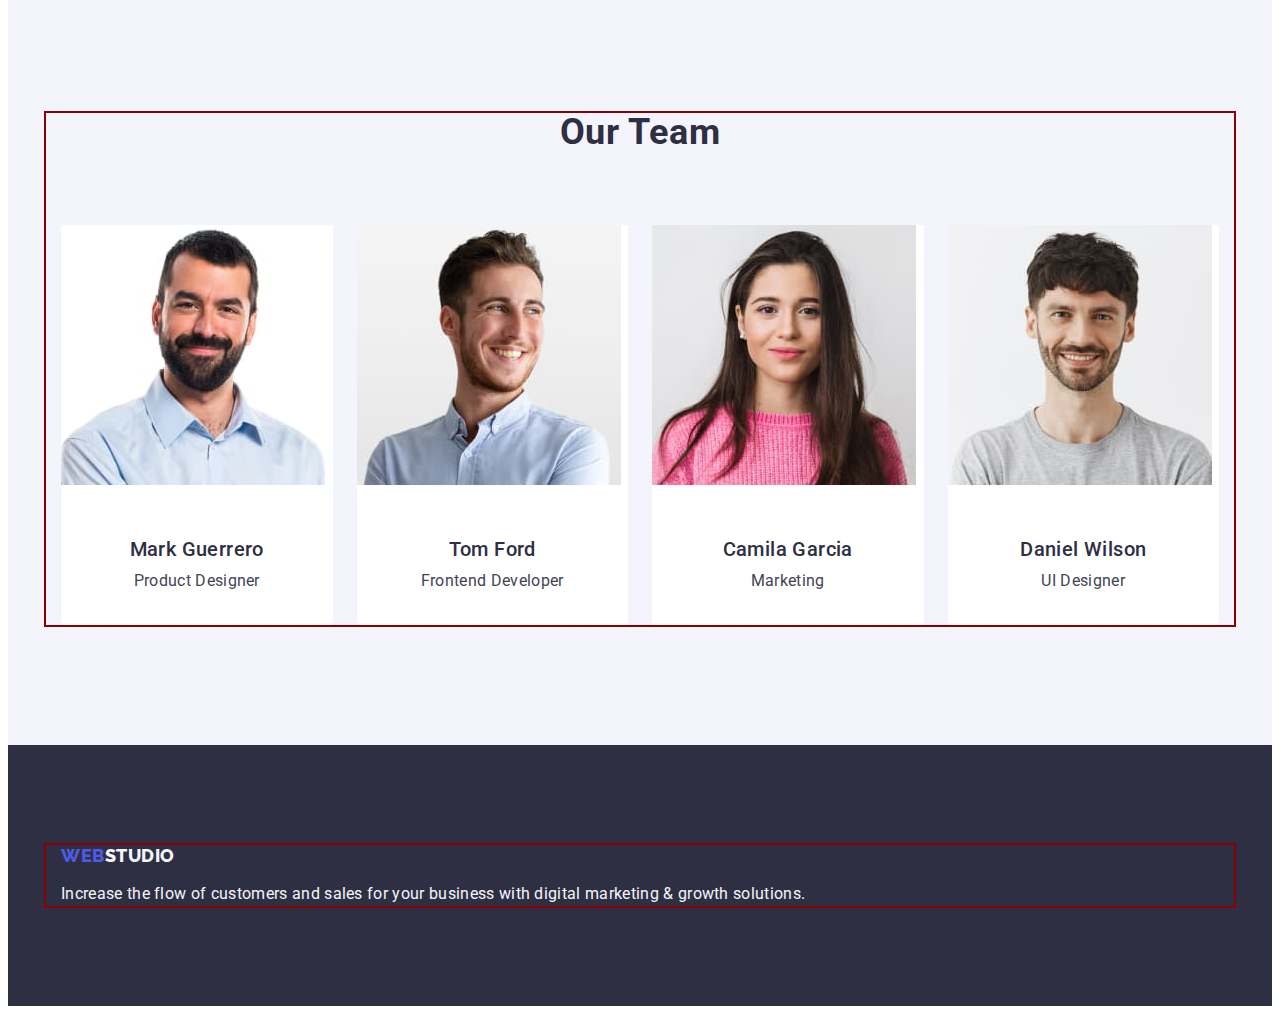
==== commit 8f6ac7bc: "27.06" ====
--- a/index.html
+++ b/index.html
@@ -5,7 +5,6 @@
     <meta charset="UTF-8">
     <meta http-equiv="X-UA-Compatible" content="IE=edge">
     <meta name="viewport" content="width=device-width, initial-scale=1.0">
-    <link rel="stylesheet" href="node_modules/modern-normalize/modern-normalize.css">
     <link rel="preconnect" href="https://fonts.googleapis.com">
     <link rel="preconnect" href="https://fonts.gstatic.com" crossorigin>
     <link
@@ -18,7 +17,7 @@
     <title>Document</title>
 </head>
 <body class="body">
-    <header> <div class="container header-deco">
+    <header class="header"> <div class="container header-deco">
         <nav class="navigation">
             <a href="./index.html" class="logo link">Web<span class="studio-dark">Studio</span></a>
 
@@ -58,25 +57,25 @@
         <ul  class="subtitle list subtitle-deco">
             <li class="li-item">
 
-        <h3  class="subtitle">Strategy</h3>
+        <h3  class="subtitle h3-deco">Strategy</h3>
 
         <p class="description">Our goal is to identify the business problem to walk away with the perfect and creative solution.</p>
         </li>
         <li class="li-item">
             
-            <h3 class="subtitle">Punctuality</h3>
+            <h3 class="subtitle h3-deco">Punctuality</h3>
 
         <p class="description">Bring the key message to the brand's audience for the best price within the shortest possible time.</p>
         </li>
         <li class="li-item">
 
-        <h3 class="subtitle">Diligence</h3>
+        <h3 class="subtitle h3-deco">Diligence</h3>
 
         <p class="description">Research and confirm brands that present the strongest digital growth opportunities and minimize risk.</p>
         </li>
         <li class="li-item">
 
-        <h3 class="subtitle">Technologies</h3>
+        <h3 class="subtitle h3-deco">Technologies</h3>
 
         <p class="description">Design practice focused on digital experiences. We bring forth a deep passion for problem-solving.</p>
         </li>
--- a/css/styles.css
+++ b/css/styles.css
@@ -20,7 +20,8 @@
     font-size: 16px;
     line-height: 1.5;
     letter-spacing: 0.02em;
-    color: var(--brand-color)
+    color: var(--brand-color);
+    padding: 24px 0;
   }
 .end-description{
     font-family: Roboto;
@@ -232,13 +233,18 @@
             display: flex;
             gap: 40px;
         }
-       .visually-hidden{
-        width: 1px;
-        height: 1px;
-        border: 0;
-        padding: 0;
-        margin-bottom: 8px;
-       }
+          .visually-hidden {
+              position: absolute;
+              width: 1px;
+              height: 1px;
+              margin: -1px;
+              border: 0;
+              padding: 0;
+              white-space: nowrap;
+              clip-path: inset(100%);
+              clip: rect(0 0 0 0);
+              overflow: hidden;
+          }
         .subtitle-deco{
             display: flex;
             gap: 24px;
@@ -309,4 +315,10 @@
             .h2-deco-port{
                 margin-bottom: 8px;
             }
-               +            .header{
+                border-bottom: 1px solid #e7e9fc;
+            }
+            .h3-deco{
+                margin-bottom: 8px;
+            }
+            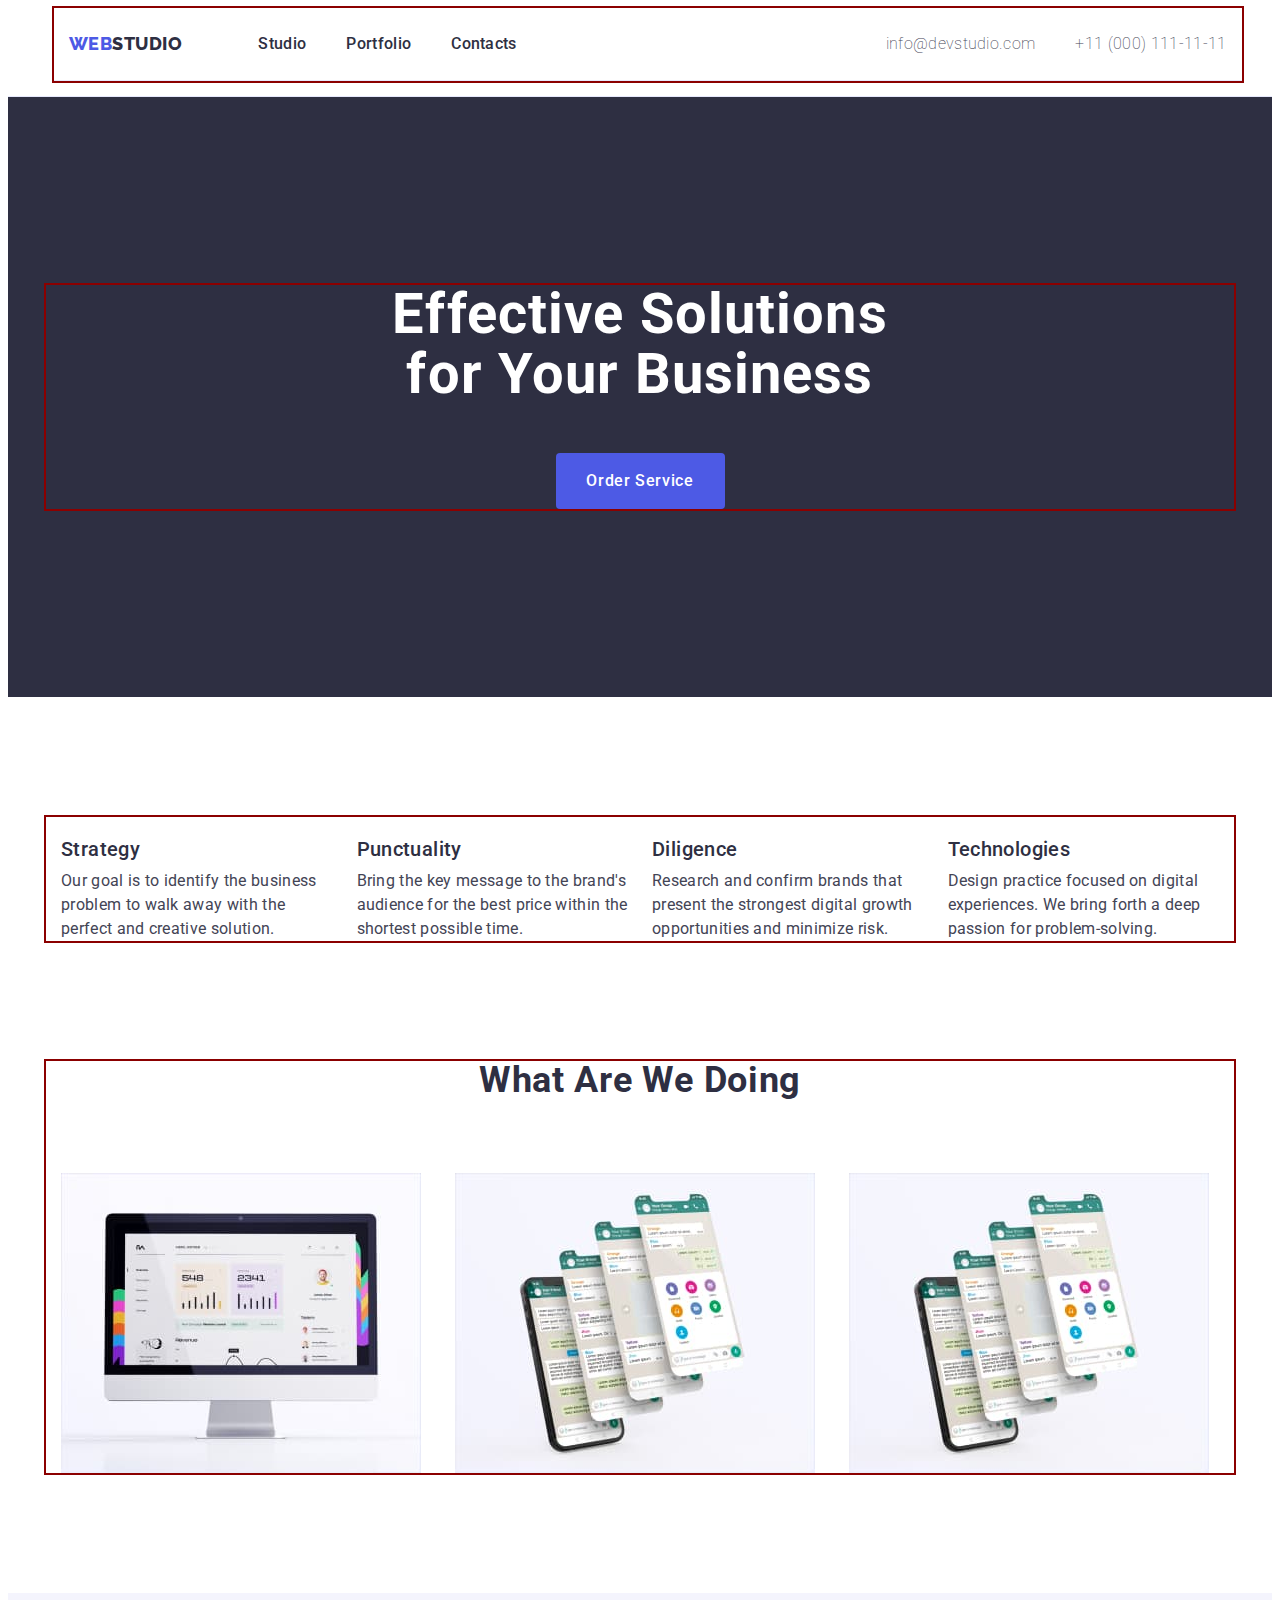
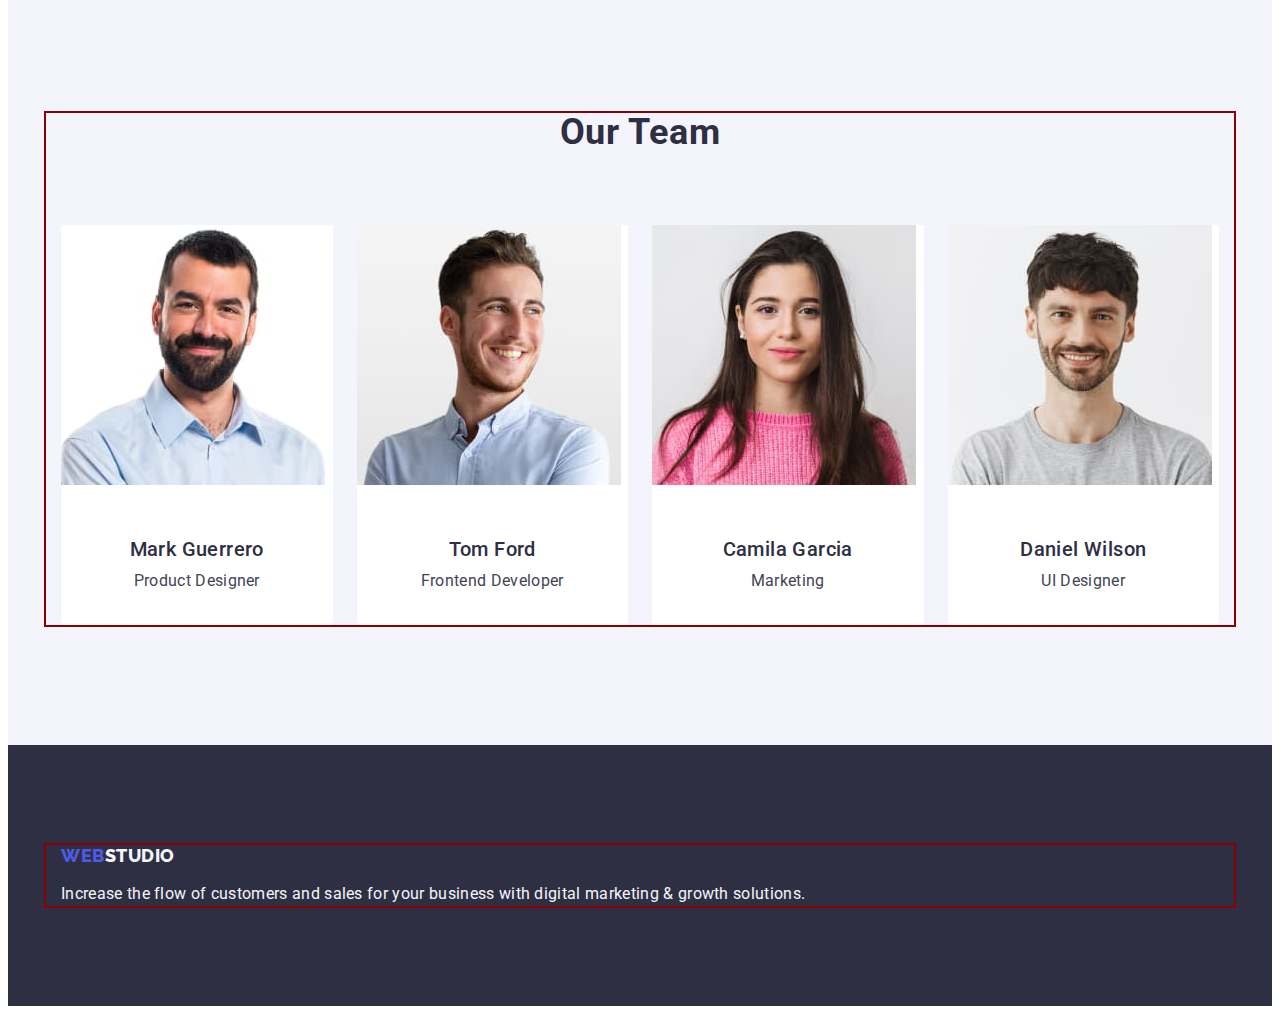
==== commit cb60565c: "final" ====
--- a/index.html
+++ b/index.html
@@ -57,25 +57,25 @@
         <ul  class="subtitle list subtitle-deco">
             <li class="li-item">
 
-        <h3  class="subtitle h3-deco">Strategy</h3>
+        <h3  class="subtitle h-three-deco">Strategy</h3>
 
         <p class="description">Our goal is to identify the business problem to walk away with the perfect and creative solution.</p>
         </li>
         <li class="li-item">
             
-            <h3 class="subtitle h3-deco">Punctuality</h3>
+            <h3 class="subtitle h-three-deco">Punctuality</h3>
 
         <p class="description">Bring the key message to the brand's audience for the best price within the shortest possible time.</p>
         </li>
         <li class="li-item">
 
-        <h3 class="subtitle h3-deco">Diligence</h3>
+        <h3 class="subtitle h-three-deco">Diligence</h3>
 
         <p class="description">Research and confirm brands that present the strongest digital growth opportunities and minimize risk.</p>
         </li>
         <li class="li-item">
 
-        <h3 class="subtitle h3-deco">Technologies</h3>
+        <h3 class="subtitle h-three-deco">Technologies</h3>
 
         <p class="description">Design practice focused on digital experiences. We bring forth a deep passion for problem-solving.</p>
         </li>
--- a/css/styles.css
+++ b/css/styles.css
@@ -75,6 +75,7 @@
     background-color:var(--brand-color);
     padding-top: 188px;
     padding-bottom: 188px;
+    
    
 }
 .button{
@@ -201,10 +202,11 @@
             letter-spacing: 0.02em;
             color: var(--primary-white-color);
             max-width: 496px;
-            margin: left auto;
-            margin: right auto;
+            margin: 0 auto;
             margin-bottom: 48px;
             text-align: center;
+            
+            
          }
         .section-one{
             padding-top: 120px;
@@ -318,7 +320,7 @@
             .header{
                 border-bottom: 1px solid #e7e9fc;
             }
-            .h3-deco{
+            .h-three-deco{
                 margin-bottom: 8px;
             }
             